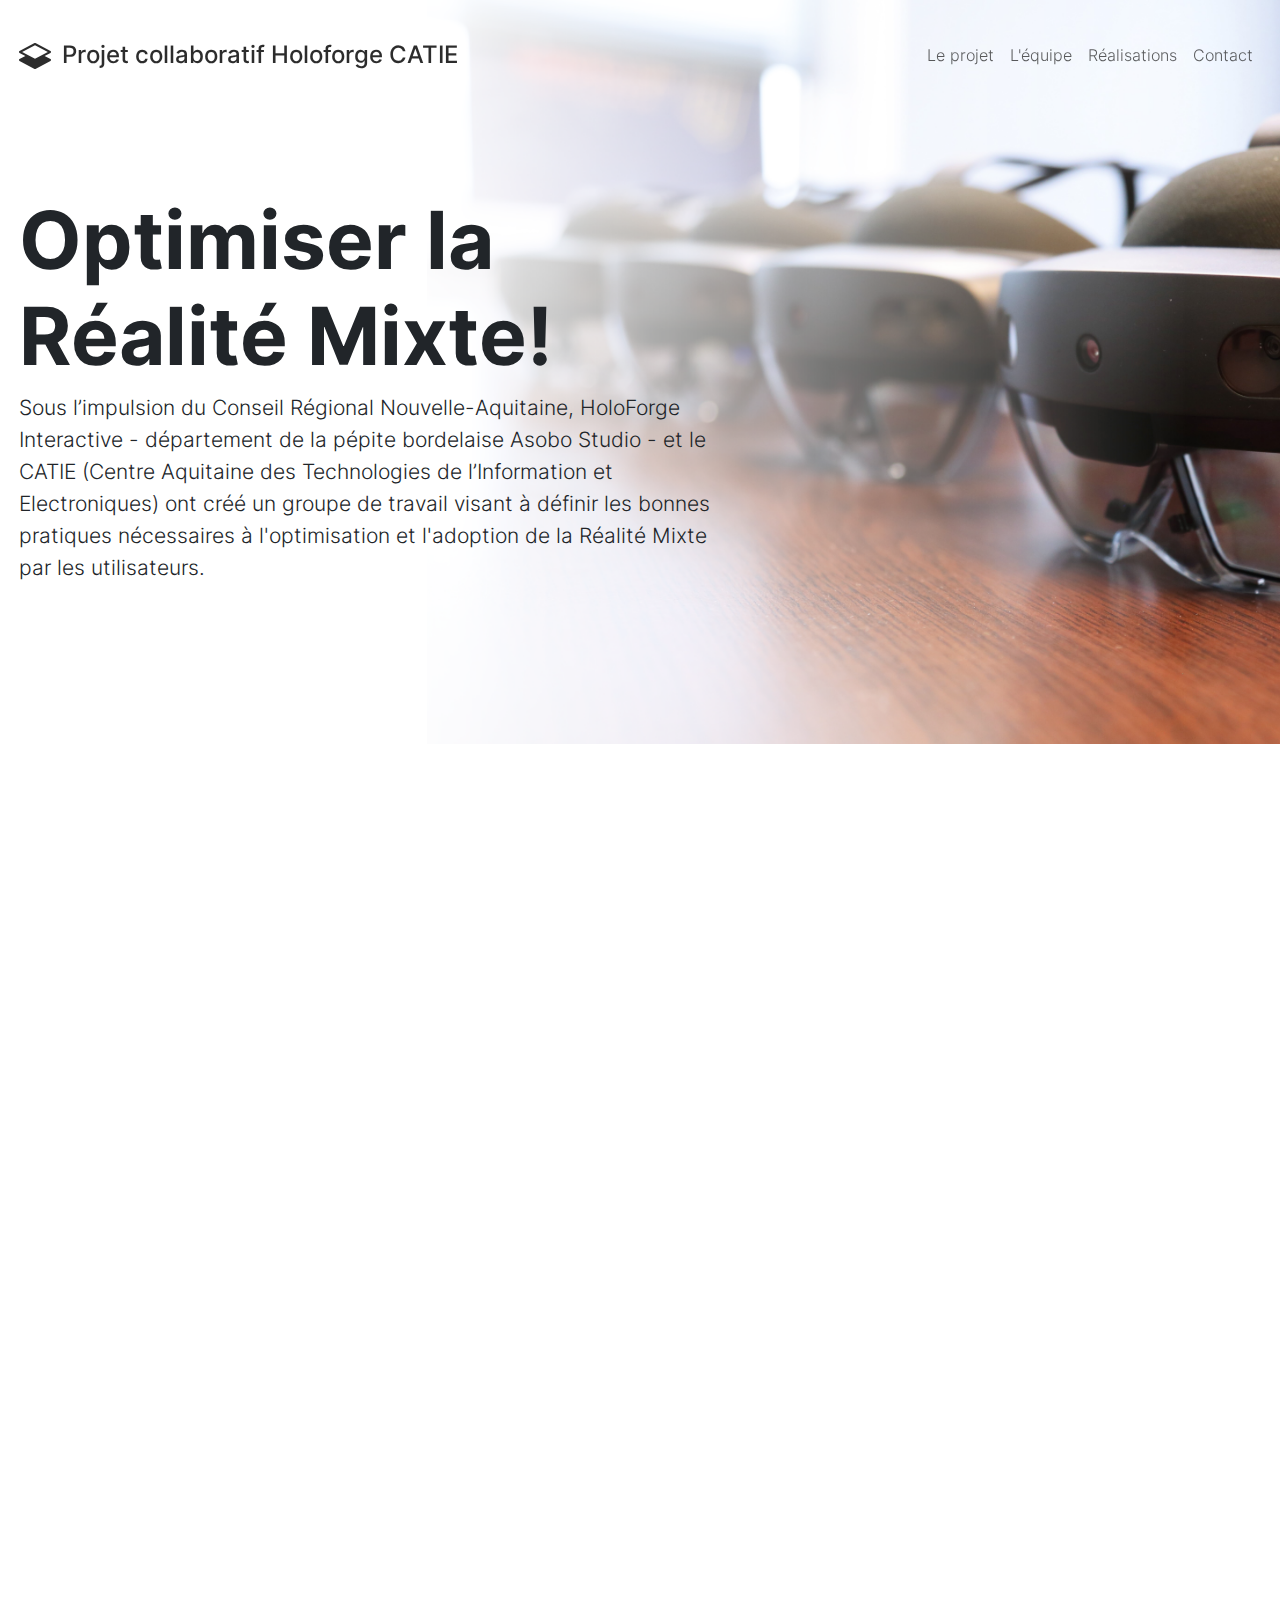
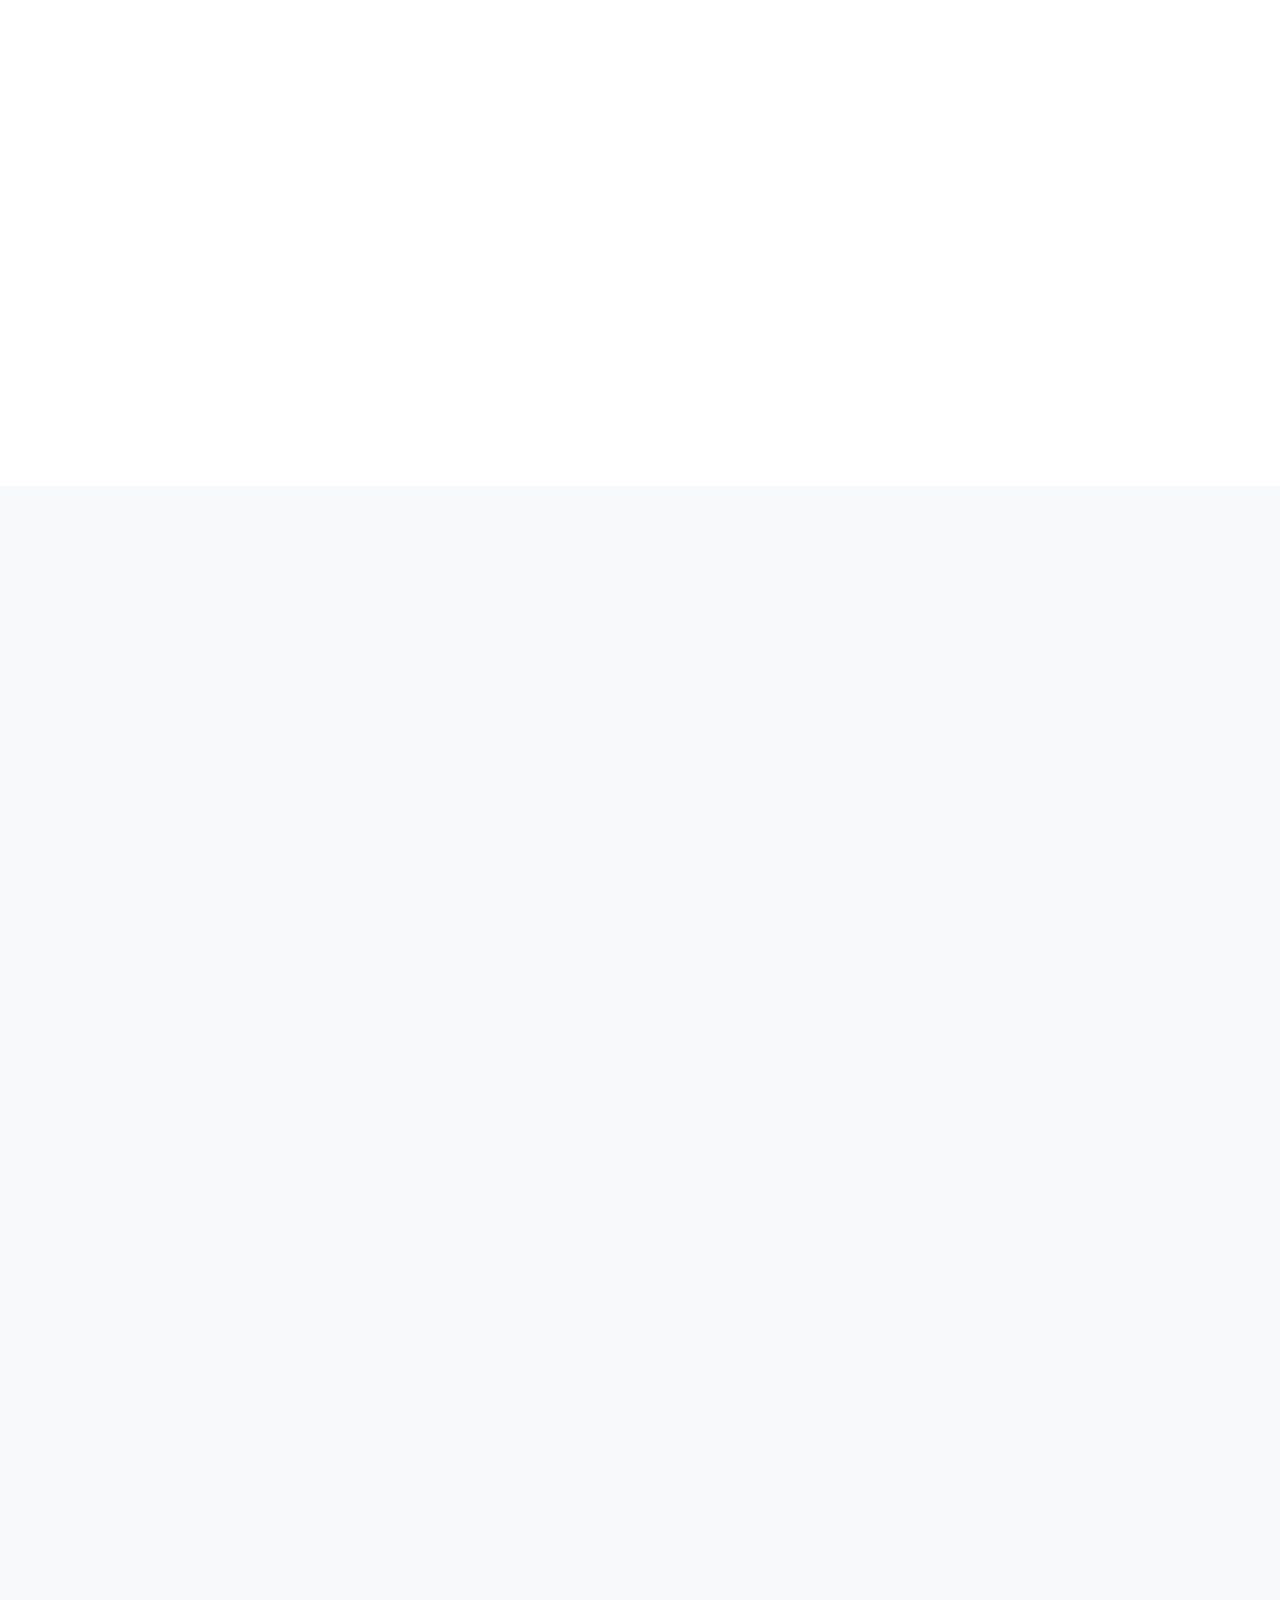
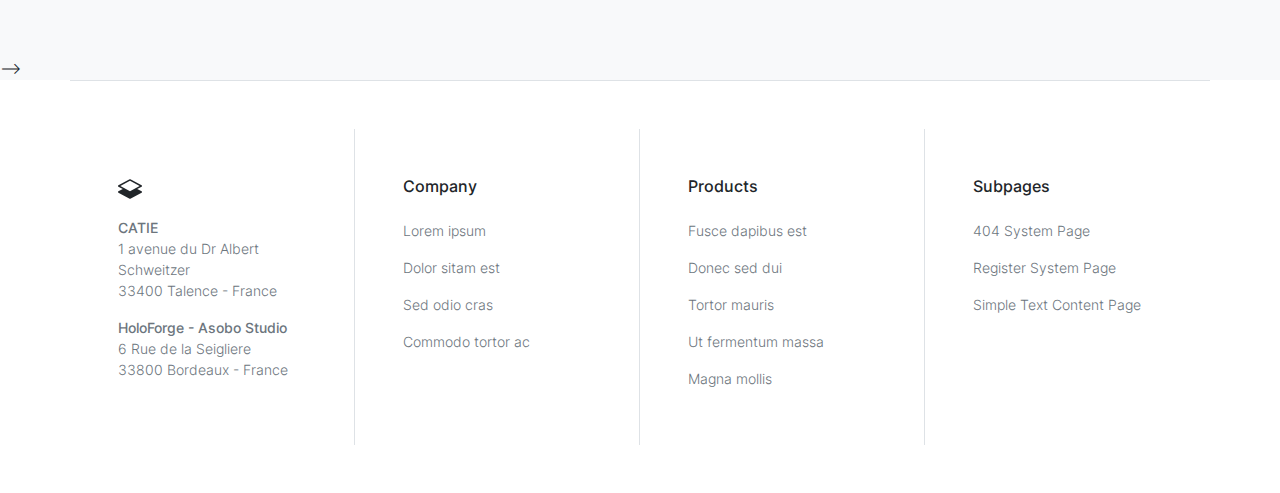
==== index.html @ 19378908 "Project title" ====
<!doctype html>
<html class="h-100" lang="en">

<head>
  <meta charset="utf-8">
  <meta name="viewport" content="width=device-width,initial-scale=1,shrink-to-fit=no">
  <meta name="description" content="A growing collection of ready to use components for the CSS framework Bootstrap 5">
  <link rel="apple-touch-icon" sizes="180x180" href="img/apple-touch-icon.png">
  <link rel="icon" type="image/png" sizes="32x32" href="img/favicon-32x32.png">
  <link rel="icon" type="image/png" sizes="16x16" href="img/favicon-16x16.png">
  <link rel="icon" type="image/png" sizes="96x96" href="img/favicon.png">
  <meta name="author" content="Maïlys Pointreau">
  <meta name="generator" content="Eleventy v2.0.0">
  <meta name="HandheldFriendly" content="true">
  <title>Projet collaboratif HoloForge CATIE</title>
  <link rel="stylesheet" href="css/theme.css">

  <style>
    /* inter-300 - latin */
    @font-face {
      font-family: 'Inter';
      font-style: normal;
      font-weight: 300;
      font-display: swap;
      src: local(''),
        url('./fonts/inter-v12-latin-300.woff2') format('woff2'),
        /* Chrome 26+, Opera 23+, Firefox 39+ */
        url('./fonts/inter-v12-latin-300.woff') format('woff');
      /* Chrome 6+, Firefox 3.6+, IE 9+, Safari 5.1+ */
    }

    @font-face {
      font-family: 'Inter';
      font-style: normal;
      font-weight: 500;
      font-display: swap;
      src: local(''),
        url('./fonts/inter-v12-latin-500.woff2') format('woff2'),
        /* Chrome 26+, Opera 23+, Firefox 39+ */
        url('./fonts/inter-v12-latin-500.woff') format('woff');
      /* Chrome 6+, Firefox 3.6+, IE 9+, Safari 5.1+ */
    }

    @font-face {
      font-family: 'Inter';
      font-style: normal;
      font-weight: 700;
      font-display: swap;
      src: local(''),
        url('./fonts/inter-v12-latin-700.woff2') format('woff2'),
        /* Chrome 26+, Opera 23+, Firefox 39+ */
        url('./fonts/inter-v12-latin-700.woff') format('woff');
      /* Chrome 6+, Firefox 3.6+, IE 9+, Safari 5.1+ */
    }
  </style>

</head>

<body data-bs-spy="scroll" data-bs-target="#navScroll">

  <nav id="navScroll" class="navbar navbar-expand-lg navbar-light fixed-top" tabindex="0">
    <div class="container" style="max-width: 100%;">
      <a class="navbar-brand pe-4 fs-4" href="/">
        <svg xmlns="http://www.w3.org/2000/svg" width="32" height="32" fill="currentColor" class="bi bi-layers-half"
          viewbox="0 0 16 16">
          <path
            d="M8.235 1.559a.5.5 0 0 0-.47 0l-7.5 4a.5.5 0 0 0 0 .882L3.188 8 .264 9.559a.5.5 0 0 0 0 .882l7.5 4a.5.5 0 0 0 .47 0l7.5-4a.5.5 0 0 0 0-.882L12.813 8l2.922-1.559a.5.5 0 0 0 0-.882l-7.5-4zM8 9.433 1.562 6 8 2.567 14.438 6 8 9.433z" />
        </svg>
        <span class="ms-1 fw-bolder"> Projet collaboratif Holoforge CATIE </span>
      </a>

      <button class="navbar-toggler" type="button" data-bs-toggle="collapse" data-bs-target="#navbarSupportedContent"
        aria-controls="navbarSupportedContent" aria-expanded="false" aria-label="Toggle navigation">
        <span class="navbar-toggler-icon"></span>
      </button>
      <div class="collapse navbar-collapse" id="navbarSupportedContent">
        <ul class="navbar-nav ms-auto mb-2 mb-lg-0">
          <li class="nav-item">
            <a class="nav-link" href="#projet" aria-label="Brings you to the frontpage">
              Le projet
            </a>
          </li>
          <li class="nav-item">
            <a class="nav-link" href="#equipe">
              L'équipe
            </a>
          </li>
          <li class="nav-item">
            <!-- <a class="nav-link" href="#numbers">
      Numbers
    </a> -->
          </li>
          <li class="nav-item">
            <a class="nav-link" href="#realisations">
              Réalisations
            </a>
          </li>
          <li class="nav-item">
            <a class="nav-link" href="#contact">
              Contact
            </a>
          </li>
          <li class="nav-item">
            <!--   <a class="nav-link" href="#testimonials">
      Testimonials
    </a> -->
          </li>

        </ul>
        <!-- <a href="https://templatedeck.com" data-splitbee-event="Click Download" aria-label="Download this template" class="link-dark pb-1 link-fancy me-2">
        Download this Template       <svg xmlns="http://www.w3.org/2000/svg" width="16" height="16" fill="currentColor" class="bi bi-download ms-1" viewBox="0 0 16 16">
                <path d="M.5 9.9a.5.5 0 0 1 .5.5v2.5a1 1 0 0 0 1 1h12a1 1 0 0 0 1-1v-2.5a.5.5 0 0 1 1 0v2.5a2 2 0 0 1-2 2H2a2 2 0 0 1-2-2v-2.5a.5.5 0 0 1 .5-.5z"/>
                <path d="M7.646 11.854a.5.5 0 0 0 .708 0l3-3a.5.5 0 0 0-.708-.708L8.5 10.293V1.5a.5.5 0 0 0-1 0v8.793L5.354 8.146a.5.5 0 1 0-.708.708l3 3z"/>
              </svg>
      </a> -->

      </div>
    </div>
  </nav>

  <main>
    <div class="w-100 overflow-hidden bg-white-100" id="top">

      <div class="container position-relative" style="max-width: 100%;">
        <div class="col-12 col-lg-8 mt-0 h-100 position-absolute top-0 end-0 bg-cover" data-aos="fade-left"
          style="background-image: url(img/holo/casque.webp.png);">

        </div>
        <div class="row">

          <div class="col-lg-7 py-vh-6 position-relative" data-aos="fade-right">
            <h1 class="display-1 fw-bold mt-5">Optimiser la Réalité Mixte!</h1>
            <p class="lead">Sous l’impulsion du Conseil Régional Nouvelle-Aquitaine, HoloForge Interactive - département
              de la pépite bordelaise Asobo Studio - et le CATIE (Centre Aquitaine des Technologies de l’Information et
              Electroniques) ont créé un groupe de travail visant à définir les bonnes pratiques nécessaires à
              l'optimisation et l'adoption de la Réalité Mixte par les utilisateurs.</p>
            <!-- <a href="#" class="btn btn-dark btn-xl shadow me-3 rounded-0 my-5">Découvrez le projet</a> -->
          </div>



        </div>
      </div>

    </div>

    <div class="py-vh-5 w-100 overflow-hidden" id="projet">
      <div class="container">
        <div class="row d-flex justify-content-end">
          <div class="col-lg-8" data-aos="fade-down">
            <h2 class="display-6 fw-bold">Evaluer, optimiser, créer... Autant d'outils nécessaires à l'optimisation de
              solution
              de réalité mixte!</h2>
            <p class="lead">Pour optimiser, il faut évaluer! Les différentes parties du projet collaboratif ont permis
              de recenser
              les outils existants et sortants de la littératures scientifiques, mais aussi d'élaborer des supports
              répondant spécialement aux besoins de la Réalité Mixte! </p>
            <p class="lead">Création d'une batterie d'outils adaptés pour l'évaluation de Réalité Mixte (scientifiques
              ou non) </p>
            <p class="lead">Des méthodes à suivre pour assurer une évaluation adaptée des solutions.</p>
            <p class="lead">Une preuve de concept d'une solution d'évalution comportementale des utilisateurs</p>
          </div>

        </div>
        <div class="row d-flex align-items-center">
          <div class="col-md-6 col-lg-4" data-aos="fade-up" data-aos-delay="200">
            <span class="h5 fw-lighter">01.</span>
            <h3 class="py-5 border-top border-dark">Batterie d'outils d'évaluation cognitive et de ressenti</h3>
            <p>Evaluer les participants pour mieux comprendre leur fonctionnement, les difficultés rencontrées, leur
              ressenti sur l'expérience ou encore
              leurs envies. </p>
            <p>Accédez gratuitement à un panel d'outil adaptés à l'évaluation de solution de réalité mixte. </p>
            <p>Scientifiquement validés (standardisés) ou non, l'équipe met à disposition les différents supports
              trouvés, centralisés et même créés! </p>
            <svg xmlns="http://www.w3.org/2000/svg" width="16" height="16" fill="currentColor"
              class="bi bi-download ms-1" viewBox="0 0 16 16">
              <path
                d="M.5 9.9a.5.5 0 0 1 .5.5v2.5a1 1 0 0 0 1 1h12a1 1 0 0 0 1-1v-2.5a.5.5 0 0 1 1 0v2.5a2 2 0 0 1-2 2H2a2 2 0 0 1-2-2v-2.5a.5.5 0 0 1 .5-.5z" />
              <path
                d="M7.646 11.854a.5.5 0 0 0 .708 0l3-3a.5.5 0 0 0-.708-.708L8.5 10.293V1.5a.5.5 0 0 0-1 0v8.793L5.354 8.146a.5.5 0 1 0-.708.708l3 3z" />
            </svg>
            <a href="download/Méthodologies d'évaluation de la Réalité Mixte.zip" data-splitbee-event="Click Download"
              aria-label="Download this template" class="link-dark pb-1 link-fancy me-2">
              Téléchargez la batterie d'outils
            </a>

          </div>

          <div class="col-md-6 col-lg-4 py-vh-4 pb-0" data-aos="fade-up" data-aos-delay="400">
            <span class="h5 fw-lighter">02.</span>
            <h3 class="py-5 border-top border-dark">Ensemble de protocoles d'évaluation spécialement dédiée à
              l'évaluation de solution de Réalité Mixte </h3>
            <p>Réalisez vos évaluations sereinement en suivant des méthodologies adaptées. Inspirez-vous, utilisez et
              customisez votre évaluation en vous appuyant sur des méthodologies designées et testées sur terrain.</p>
            <svg xmlns="http://www.w3.org/2000/svg" width="16" height="16" fill="currentColor"
              class="bi bi-download ms-1" viewBox="0 0 16 16">
              <path
                d="M.5 9.9a.5.5 0 0 1 .5.5v2.5a1 1 0 0 0 1 1h12a1 1 0 0 0 1-1v-2.5a.5.5 0 0 1 1 0v2.5a2 2 0 0 1-2 2H2a2 2 0 0 1-2-2v-2.5a.5.5 0 0 1 .5-.5z" />
              <path
                d="M7.646 11.854a.5.5 0 0 0 .708 0l3-3a.5.5 0 0 0-.708-.708L8.5 10.293V1.5a.5.5 0 0 0-1 0v8.793L5.354 8.146a.5.5 0 1 0-.708.708l3 3z" />
            </svg>

            <a target="_blank" href="download/pdf1.pdf" data-splitbee-event="Click Download"
              aria-label="Download this template" class="link-dark pb-1 link-fancy me-2">
              Téléchargez les méthodologies d'évaluation
            </a>
          </div>

          <div class="col-md-6 col-lg-4 py-vh-6 pb-0" data-aos="fade-up" data-aos-delay="600">
            <span class="h5 fw-lighter">03.</span>
            <h3 class="py-5 border-top border-dark">Evaluation comportementale de l'utilisateur</h3>
            <p>Avoir un regard croisée est fondammental dans l'évaluation de l'utilisateur. L'équipe a donc travaillé
              sur une preuve de concept d'évaluation comportementale de l'utilisateur pour apporter de nouveaux
              indicateur (monitorés) sur l'utilisation des solutions de Réalité Mixte</p>
            <a href="#" class="link-fancy">En savoir plus
            </a>
          </div>
        </div>

      </div>
    </div>

    <div class="py-vh-4 bg-gray-100 w-100 overflow-hidden" id="aboutus">
      <div class="container">

        <div class="row d-flex justify-content-between align-items-center">
          <div class="col-lg-6">
            <div class="row gx-5 d-flex">
              <div class="col-md-11">
                <div class="shadow ratio ratio-16x9 rounded bg-cover bp-center align-self-end" data-aos="fade-right"
                  style="background-image: url(img/holo/microsoft-hololens-2.jpg);--bs-aspect-ratio: 50%;">
                </div>
              </div>
              <div class="col-md-5 offset-md-1">
                <div class="shadow ratio ratio-1x1 rounded bg-cover mt-5 bp-center float-end" data-aos="fade-up"
                  style="background-image: url(img/holo/holocom2.png);">
                </div>
              </div>
              <div class="col-md-6">
                <div class="col-12 shadow ratio rounded bg-cover mt-5 bp-center" data-aos="fade-left"
                  style="background-image: url(img/holo/testlalibela7.JPG);--bs-aspect-ratio: 150%;">
                </div>
              </div>
            </div>
          </div>
          <div class="col-lg-4">
            <h3 class="py-5 border-top border-dark" data-aos="fade-left"> Une première
              collaboration HoloForge - CATIE prévue jusqu’à janvier 2023! </h3>
            <p data-aos="fade-left" data-aos-delay="200">La force de cette collaboration réside dans les profils variés
              des acteurs du projet. Les regards croisés sur chaque thématiques du projet permettent de faire émerger
              des supports souhaitant répondre aux contraintes rencontrées par n'importe quel concepteur de solution de
              réalité mixte: méthode, batterie d'évaluation, plug-ing
              du POC ou encore un livre blanc - autant de document accessibles gratuitement pour partager avec la
              communauté.
            </p>
            <p>
              <!-- <a href="#" class="link-fancy link-dark" data-aos="fade-left" data-aos-delay="400">Qui sommes-nous?
              </a> -->
            </p>
          </div>
        </div>

      </div>
    </div>

    <!-- <div class="py-vh-5 w-100 overflow-hidden" id="numbers">
  <div class="container">
      <div class="row d-flex justify-content-between align-items-center">
  <div class="col-lg-5">
    <h3 class="py-5 border-top border-dark" data-aos="fade-right">Our magic numbers</h3>
</div>
<div class="col-lg-6">
  <div class="row">
    <div class="col-12">
    <h2 class="display-6 mb-5" data-aos="fade-down">There are some important numbers for us. They are just numbers without any meaning, but we just love them.</h2>
    </div>
    <div class="col-lg-6" data-aos="fade-up">
      <div class="display-1 fw-bold py-4">42%</div>
      <p class="text-black-50">Donec id elit non mi porta gravida at eget metus. Fusce dapibus, tellus ac cursus commodo, tortor mauris condimentum nibh, ut fermentum massa justo sit amet risus. Etiam porta sem malesuada magna mollis euismod. Donec sed odio dui.</p>
    </div>
    <div class="col-lg-6" data-aos="fade-up">
      <div class="display-1 fw-bold py-4">+300</div>
      <p class="text-black-50">Donec id elit non mi porta gravida at eget metus. Fusce dapibus, tellus ac cursus commodo, tortor mauris condimentum nibh, ut fermentum massa justo sit amet risus. Etiam porta sem malesuada magna mollis euismod. Donec sed odio dui.</p>
    </div>
  </div>
</div>
</div>

  </div>
</div> -->

    <div class="position-relative overflow-hidden w-100 bg-light" id="gallery">
      <div class="container-fluid">
        <div class="row overflow-scroll">
          <div class="col-12">
            <div class="row vw-100 px-0 py-vh-5 d-flex align-items-center scrollx">

              <div class="col-md-2" data-aos="fade-up" data-aos-delay="200">
                <img src="img/holo/designthinking1.jpg" class="img-fluid rounded shadow" alt="nice gallery image"
                  width="1164" height="776">
              </div>

              <div class="col-md-3" data-aos="fade-up" data-aos-delay="400">
                <img src="img/holo/testlalibela6.JPG" class="img-fluid rounded shadow" alt="nice gallery image"
                  width="844" height="1054">
              </div>

              <div class="col-md-3" data-aos="fade-up" data-aos-delay="600">
                <img src="img/holo/evalcomportementale2.png" class="img-fluid rounded shadow" alt="nice gallery image"
                  width="844" height="562">
              </div>

              <div class="col-md-3" data-aos="fade-up" data-aos-delay="600">
                <img src="img/holo/holocom2.png" class="img-fluid rounded shadow" alt="nice gallery image" width="844"
                  height="562">
              </div>

            </div>
          </div>

        </div>

      </div>
      -->
      <!-- <div class="container py-vh-4 w-100 overflow-hidden">
  <div class="row d-flex justify-content-center align-items-center">
    <div class="col-lg-5">
  <h3 class="py-5 border-top border-dark" data-aos="fade-right">What our clients say</h3>
</div>
<div class="col-md-7" data-aos="fade-left">
  <blockquote>
    <div class="fs-4 my-3 fw-light pt-4 border-bottom pb-3">“I´am the CEO of this company. So maybe you think "he will tell us something super awesome about it only". But no. Its a really strange place to work with creepy people all around.
      They do some computer stuff I don´t understand. But I wear expensive Glasses and a Patagonia Hoodie. So I´am fine with it.”</div>
    <img src="img/webp/person11.webp" width="64" height="64" class="img-fluid rounded-circle me-3" alt="" data-aos="fade">
    <span><span class="fw-bold">John Doe,</span>
      CEO of Stride Ltd.</span>
  </blockquote>
</div>

    </div>
    </div>

<div class="py-vh-6 bg-gray-900 text-light w-100 overflow-hidden" id="workwithus">
      <div class="container">
        <div class="row d-flex justify-content-center">
          <div class="row d-flex justify-content-center text-center">
            <div class="col-lg-8 text-center" data-aos="fade">
              <p class="text-secondary lead">Découvrez une partie du projet en images!</p>
              <h2 class="display-6 mb-5">Illustration du POC évaluation comportementale en RM</h2>
            </div>
            <div class="col-12">
              <iframe width="640" height="360" src="https://www.youtube.com/watch?v=rlke3dBmHbY&t" frameborder="0"
                allowfullscreen></iframe>
            </div>
          </div>

        </div>
      </div>
</div>

    <div class="py-vh-6 bg-white-900 text-light w-100 overflow-hidden" id="workwithus">
      <div class="container">
        <div class="row d-flex justify-content-center">
          <div class="row d-flex justify-content-center text-center">
            <div class="col-lg-8 text-center" data-aos="fade">
              <p class="text-secondary lead">Consultez gratuitement notre livre blanc</p>
            </div>
            <div class="col-12">
              <a href="download/pdf1.pdf" data-splitbee-event="Click Download"
                class="btn btn-dark btn-xl shadow me-3 mt-4" aria-label="Download this template"
                data-aos="fade-down">Consulter le livre blanc</a>
            </div>
          </div>
        </div>
      </div>
    </div>

    <div class="bg-light w-100 overflow-hidden" id="testimonials">
      <div class="container py-vh-6">
        <div class="row d-flex justify-content-center">
          <div class="col-12 col-lg-10 col-xl-8 text-center">
            <h2 class="display-6">Ils parlent de nous!</h2>
            <p class="lead">Les projets sont amenés à bouger, à s'adapter. Les retours sont essentiels pour mener à bien
              les différents objectifs de l'équipe. Partagez avec nous!</p>
          </div>
          <div class="col-12 mt-4">
            <div class="row row-cols-1 row-cols-md-2 g-5 d-flex align-items-center">

              <div class="col-12 col-lg-6 col-xl-4" data-aos="fade-right">
                <div class="card p-4 mt-3 border-0">
                  <div class="card-body">
                    <div class="text-dark py-2 fs-3"><svg xmlns="http://www.w3.org/2000/svg" width="16" height="16"
                        fill="currentColor" class="bi bi-star-fill" viewBox="0 0 16 16">
                        <path
                          d="M3.612 15.443c-.386.198-.824-.149-.746-.592l.83-4.73L.173 6.765c-.329-.314-.158-.888.283-.95l4.898-.696L7.538.792c.197-.39.73-.39.927 0l2.184 4.327 4.898.696c.441.062.612.636.282.95l-3.522 3.356.83 4.73c.078.443-.36.79-.746.592L8 13.187l-4.389 2.256z" />
                      </svg>

                      <svg xmlns="http://www.w3.org/2000/svg" width="16" height="16" fill="currentColor"
                        class="bi bi-star-fill" viewBox="0 0 16 16">
                        <path
                          d="M3.612 15.443c-.386.198-.824-.149-.746-.592l.83-4.73L.173 6.765c-.329-.314-.158-.888.283-.95l4.898-.696L7.538.792c.197-.39.73-.39.927 0l2.184 4.327 4.898.696c.441.062.612.636.282.95l-3.522 3.356.83 4.73c.078.443-.36.79-.746.592L8 13.187l-4.389 2.256z" />
                      </svg>

                      <svg xmlns="http://www.w3.org/2000/svg" width="16" height="16" fill="currentColor"
                        class="bi bi-star-fill" viewBox="0 0 16 16">
                        <path
                          d="M3.612 15.443c-.386.198-.824-.149-.746-.592l.83-4.73L.173 6.765c-.329-.314-.158-.888.283-.95l4.898-.696L7.538.792c.197-.39.73-.39.927 0l2.184 4.327 4.898.696c.441.062.612.636.282.95l-3.522 3.356.83 4.73c.078.443-.36.79-.746.592L8 13.187l-4.389 2.256z" />
                      </svg>

                      <svg xmlns="http://www.w3.org/2000/svg" width="16" height="16" fill="currentColor"
                        class="bi bi-star-fill" viewBox="0 0 16 16">
                        <path
                          d="M3.612 15.443c-.386.198-.824-.149-.746-.592l.83-4.73L.173 6.765c-.329-.314-.158-.888.283-.95l4.898-.696L7.538.792c.197-.39.73-.39.927 0l2.184 4.327 4.898.696c.441.062.612.636.282.95l-3.522 3.356.83 4.73c.078.443-.36.79-.746.592L8 13.187l-4.389 2.256z" />
                      </svg>

                      <svg xmlns="http://www.w3.org/2000/svg" width="16" height="16" fill="currentColor"
                        class="bi bi-star-half" viewBox="0 0 16 16">
                        <path
                          d="M5.354 5.119 7.538.792A.516.516 0 0 1 8 .5c.183 0 .366.097.465.292l2.184 4.327 4.898.696A.537.537 0 0 1 16 6.32a.548.548 0 0 1-.17.445l-3.523 3.356.83 4.73c.078.443-.36.79-.746.592L8 13.187l-4.389 2.256a.52.52 0 0 1-.146.05c-.342.06-.668-.254-.6-.642l.83-4.73L.173 6.765a.55.55 0 0 1-.172-.403.58.58 0 0 1 .085-.302.513.513 0 0 1 .37-.245l4.898-.696zM8 12.027a.5.5 0 0 1 .232.056l3.686 1.894-.694-3.957a.565.565 0 0 1 .162-.505l2.907-2.77-4.052-.576a.525.525 0 0 1-.393-.288L8.001 2.223 8 2.226v9.8z" />
                      </svg>
                    </div>
                    <blockquote class="blockquote">
                      <p>"That service is really really good. And I don´t say that because they pay me a lot of money. I
                        say that because they don´t pay me more money anymore if I don´t say it..."</p>
                    </blockquote>
                    <div class="d-flex justify-content-between border-top pt-3">
                      <div>
                        <span class="h6 fw-5">Jane Doemunsky</span><br>
                        <small class="text-muted">COO, The Boo Corp.</small>
                      </div>
                      <img src="img/webp/person9.webp" width="48" height="48" class="rounded-circle" alt=""
                        data-aos="fade">
                    </div>
                  </div>
                </div>
              </div>

              <div class="col-12 col-lg-6 col-xl-4">
                <div class="card p-4 shadow mt-3 border-0" data-aos="fade-down">
                  <div class="card-body">
                    <div class="text-dark py-2 fs-3"><svg xmlns="http://www.w3.org/2000/svg" width="16" height="16"
                        fill="currentColor" class="bi bi-star-fill" viewBox="0 0 16 16">
                        <path
                          d="M3.612 15.443c-.386.198-.824-.149-.746-.592l.83-4.73L.173 6.765c-.329-.314-.158-.888.283-.95l4.898-.696L7.538.792c.197-.39.73-.39.927 0l2.184 4.327 4.898.696c.441.062.612.636.282.95l-3.522 3.356.83 4.73c.078.443-.36.79-.746.592L8 13.187l-4.389 2.256z" />
                      </svg>

                      <svg xmlns="http://www.w3.org/2000/svg" width="16" height="16" fill="currentColor"
                        class="bi bi-star-fill" viewBox="0 0 16 16">
                        <path
                          d="M3.612 15.443c-.386.198-.824-.149-.746-.592l.83-4.73L.173 6.765c-.329-.314-.158-.888.283-.95l4.898-.696L7.538.792c.197-.39.73-.39.927 0l2.184 4.327 4.898.696c.441.062.612.636.282.95l-3.522 3.356.83 4.73c.078.443-.36.79-.746.592L8 13.187l-4.389 2.256z" />
                      </svg>

                      <svg xmlns="http://www.w3.org/2000/svg" width="16" height="16" fill="currentColor"
                        class="bi bi-star-fill" viewBox="0 0 16 16">
                        <path
                          d="M3.612 15.443c-.386.198-.824-.149-.746-.592l.83-4.73L.173 6.765c-.329-.314-.158-.888.283-.95l4.898-.696L7.538.792c.197-.39.73-.39.927 0l2.184 4.327 4.898.696c.441.062.612.636.282.95l-3.522 3.356.83 4.73c.078.443-.36.79-.746.592L8 13.187l-4.389 2.256z" />
                      </svg>

                      <svg xmlns="http://www.w3.org/2000/svg" width="16" height="16" fill="currentColor"
                        class="bi bi-star-fill" viewBox="0 0 16 16">
                        <path
                          d="M3.612 15.443c-.386.198-.824-.149-.746-.592l.83-4.73L.173 6.765c-.329-.314-.158-.888.283-.95l4.898-.696L7.538.792c.197-.39.73-.39.927 0l2.184 4.327 4.898.696c.441.062.612.636.282.95l-3.522 3.356.83 4.73c.078.443-.36.79-.746.592L8 13.187l-4.389 2.256z" />
                      </svg>

                      <svg xmlns="http://www.w3.org/2000/svg" width="16" height="16" fill="currentColor"
                        class="bi bi-star" viewBox="0 0 16 16">
                        <path
                          d="M2.866 14.85c-.078.444.36.791.746.593l4.39-2.256 4.389 2.256c.386.198.824-.149.746-.592l-.83-4.73 3.522-3.356c.33-.314.16-.888-.282-.95l-4.898-.696L8.465.792a.513.513 0 0 0-.927 0L5.354 5.12l-4.898.696c-.441.062-.612.636-.283.95l3.523 3.356-.83 4.73zm4.905-2.767-3.686 1.894.694-3.957a.565.565 0 0 0-.163-.505L1.71 6.745l4.052-.576a.525.525 0 0 0 .393-.288L8 2.223l1.847 3.658a.525.525 0 0 0 .393.288l4.052.575-2.906 2.77a.565.565 0 0 0-.163.506l.694 3.957-3.686-1.894a.503.503 0 0 0-.461 0z" />
                      </svg>
                    </div>
                    <blockquote class="blockquote">
                      <p>"I really don´t get what they do. Something with Crypto, NFT´s, SaaS and Cyber Security. Maybe
                        an App for Kids...? But they have this nice website...so who cares what they do as long as they
                        are good at it."</p>
                    </blockquote>
                    <div class="d-flex justify-content-between border-top pt-3">
                      <p class="card-text">
                        <span class="h6 fw-5">Jenny Matrix</span><br>
                        <small class="text-muted">Daughter of Col. John Matrix, Commando.</small>
                      </p>
                      <img src="img/webp/person3.webp" width="48" height="48" class="rounded-circle" alt=""
                        data-aos="fade">
                    </div>
                  </div>
                </div>
              </div>

              <div class="col-12 col-lg-6 col-xl-4">
                <div class="card p-4 mt-3 border-0" data-aos="fade-left">
                  <div class="card-body">
                    <div class="text-dark py-2 fs-3"><svg xmlns="http://www.w3.org/2000/svg" width="16" height="16"
                        fill="currentColor" class="bi bi-star-fill" viewBox="0 0 16 16">
                        <path
                          d="M3.612 15.443c-.386.198-.824-.149-.746-.592l.83-4.73L.173 6.765c-.329-.314-.158-.888.283-.95l4.898-.696L7.538.792c.197-.39.73-.39.927 0l2.184 4.327 4.898.696c.441.062.612.636.282.95l-3.522 3.356.83 4.73c.078.443-.36.79-.746.592L8 13.187l-4.389 2.256z" />
                      </svg>

                      <svg xmlns="http://www.w3.org/2000/svg" width="16" height="16" fill="currentColor"
                        class="bi bi-star-fill" viewBox="0 0 16 16">
                        <path
                          d="M3.612 15.443c-.386.198-.824-.149-.746-.592l.83-4.73L.173 6.765c-.329-.314-.158-.888.283-.95l4.898-.696L7.538.792c.197-.39.73-.39.927 0l2.184 4.327 4.898.696c.441.062.612.636.282.95l-3.522 3.356.83 4.73c.078.443-.36.79-.746.592L8 13.187l-4.389 2.256z" />
                      </svg>

                      <svg xmlns="http://www.w3.org/2000/svg" width="16" height="16" fill="currentColor"
                        class="bi bi-star" viewBox="0 0 16 16">
                        <path
                          d="M2.866 14.85c-.078.444.36.791.746.593l4.39-2.256 4.389 2.256c.386.198.824-.149.746-.592l-.83-4.73 3.522-3.356c.33-.314.16-.888-.282-.95l-4.898-.696L8.465.792a.513.513 0 0 0-.927 0L5.354 5.12l-4.898.696c-.441.062-.612.636-.283.95l3.523 3.356-.83 4.73zm4.905-2.767-3.686 1.894.694-3.957a.565.565 0 0 0-.163-.505L1.71 6.745l4.052-.576a.525.525 0 0 0 .393-.288L8 2.223l1.847 3.658a.525.525 0 0 0 .393.288l4.052.575-2.906 2.77a.565.565 0 0 0-.163.506l.694 3.957-3.686-1.894a.503.503 0 0 0-.461 0z" />
                      </svg>
                      <svg xmlns="http://www.w3.org/2000/svg" width="16" height="16" fill="currentColor"
                        class="bi bi-star" viewBox="0 0 16 16">
                        <path
                          d="M2.866 14.85c-.078.444.36.791.746.593l4.39-2.256 4.389 2.256c.386.198.824-.149.746-.592l-.83-4.73 3.522-3.356c.33-.314.16-.888-.282-.95l-4.898-.696L8.465.792a.513.513 0 0 0-.927 0L5.354 5.12l-4.898.696c-.441.062-.612.636-.283.95l3.523 3.356-.83 4.73zm4.905-2.767-3.686 1.894.694-3.957a.565.565 0 0 0-.163-.505L1.71 6.745l4.052-.576a.525.525 0 0 0 .393-.288L8 2.223l1.847 3.658a.525.525 0 0 0 .393.288l4.052.575-2.906 2.77a.565.565 0 0 0-.163.506l.694 3.957-3.686-1.894a.503.503 0 0 0-.461 0z" />
                      </svg>
                      <svg xmlns="http://www.w3.org/2000/svg" width="16" height="16" fill="currentColor"
                        class="bi bi-star" viewBox="0 0 16 16">
                        <path
                          d="M2.866 14.85c-.078.444.36.791.746.593l4.39-2.256 4.389 2.256c.386.198.824-.149.746-.592l-.83-4.73 3.522-3.356c.33-.314.16-.888-.282-.95l-4.898-.696L8.465.792a.513.513 0 0 0-.927 0L5.354 5.12l-4.898.696c-.441.062-.612.636-.283.95l3.523 3.356-.83 4.73zm4.905-2.767-3.686 1.894.694-3.957a.565.565 0 0 0-.163-.505L1.71 6.745l4.052-.576a.525.525 0 0 0 .393-.288L8 2.223l1.847 3.658a.525.525 0 0 0 .393.288l4.052.575-2.906 2.77a.565.565 0 0 0-.163.506l.694 3.957-3.686-1.894a.503.503 0 0 0-.461 0z" />
                      </svg>
                    </div>
                    <blockquote class="blockquote">
                      <p>"I don´t know if they are good at what they do. But they have nice coffee and a shiny brand new
                        startup office with bikes on the wall and all that stuff."</p>
                    </blockquote>
                    <div class="d-flex justify-content-between border-top pt-3">
                      <p class="card-text">
                        <span class="h6 fw-5">Rustin Cohle</span><br>
                        <small class="text-muted">Detective, Somewhere in the swamps</small>
                      </p>
                      <img src="img/webp/person8.webp" width="48" height="48" class="rounded-circle" alt=""
                        data-aos="fade">
                    </div>
                  </div>
                </div>
              </div>

            </div>
          </div>

        </div>
      </div>
    </div>

    <!-- <div class="small py-vh-3 w-100 overflow-hidden">
  <div class="container">
    <div class="row">
      <div class="col-md-6 col-lg-4 border-end" data-aos="fade-up">
  <div class="d-flex">
    <div class="col-md-3 flex-fill pt-3 pe-3 pe-md-0">
      <svg xmlns="http://www.w3.org/2000/svg" width="42" height="42" fill="currentColor" class="bi bi-box-seam" viewbox="0 0 16 16">
        <path d="M8.186 1.113a.5.5 0 0 0-.372 0L1.846 3.5l2.404.961L10.404 2l-2.218-.887zm3.564 1.426L5.596 5 8 5.961 14.154 3.5l-2.404-.961zm3.25 1.7-6.5 2.6v7.922l6.5-2.6V4.24zM7.5 14.762V6.838L1 4.239v7.923l6.5 2.6zM7.443.184a1.5 1.5 0 0 1 1.114 0l7.129 2.852A.5.5 0 0 1 16 3.5v8.662a1 1 0 0 1-.629.928l-7.185 2.874a.5.5 0 0 1-.372 0L.63 13.09a1 1 0 0 1-.63-.928V3.5a.5.5 0 0 1 .314-.464L7.443.184z"/>
      </svg>
    </div>
    <div class="col-md-9 flex-fill">
      <h3 class="h5 my-2">Delivery Service</h3>
      <p>If we had any physical goods we would deliver them to your door steps. Of course in time and to the right adress. But we have no products...</p>
    </div>
  </div>
</div>
<div class="col-md-6 col-lg-4 border-end" data-aos="fade-up" data-aos-delay="200">
  <div class="d-flex">
    <div class="col-md-3 flex-fill pt-3 pt-3 pe-3 pe-md-0">
      <svg xmlns="http://www.w3.org/2000/svg" width="42" height="42" fill="currentColor" class="bi bi-card-checklist" viewbox="0 0 16 16">
        <path d="M14.5 3a.5.5 0 0 1 .5.5v9a.5.5 0 0 1-.5.5h-13a.5.5 0 0 1-.5-.5v-9a.5.5 0 0 1 .5-.5h13zm-13-1A1.5 1.5 0 0 0 0 3.5v9A1.5 1.5 0 0 0 1.5 14h13a1.5 1.5 0 0 0 1.5-1.5v-9A1.5 1.5 0 0 0 14.5 2h-13z"/>
        <path d="M7 5.5a.5.5 0 0 1 .5-.5h5a.5.5 0 0 1 0 1h-5a.5.5 0 0 1-.5-.5zm-1.496-.854a.5.5 0 0 1 0 .708l-1.5 1.5a.5.5 0 0 1-.708 0l-.5-.5a.5.5 0 1 1 .708-.708l.146.147 1.146-1.147a.5.5 0 0 1 .708 0zM7 9.5a.5.5 0 0 1 .5-.5h5a.5.5 0 0 1 0 1h-5a.5.5 0 0 1-.5-.5zm-1.496-.854a.5.5 0 0 1 0 .708l-1.5 1.5a.5.5 0 0 1-.708 0l-.5-.5a.5.5 0 0 1 .708-.708l.146.147 1.146-1.147a.5.5 0 0 1 .708 0z"/>
      </svg>
    </div>
    <div class="col-md-9 flex-fill">
      <h3 class="h5 my-2">Independently Checked</h3>
      <p>Maybe we would do something to ensure that you get what you ordered. But you can´t order anything here, so we can give you a 100% gurantee that anything would be great!</p>
    </div>
  </div>
</div>

<div class="col-md-6 col-lg-4" data-aos="fade-up" data-aos-delay="400">
  <div class="d-flex">
    <div class="col-md-3 flex-fill pt-3 pt-3 pe-3 pe-md-0">
      <svg xmlns="http://www.w3.org/2000/svg" width="42" height="42" fill="currentColor" class="bi bi-window-sidebar" viewbox="0 0 16 16">
        <path d="M2.5 4a.5.5 0 1 0 0-1 .5.5 0 0 0 0 1zm2-.5a.5.5 0 1 1-1 0 .5.5 0 0 1 1 0zm1 .5a.5.5 0 1 0 0-1 .5.5 0 0 0 0 1z"/>
        <path d="M2 1a2 2 0 0 0-2 2v10a2 2 0 0 0 2 2h12a2 2 0 0 0 2-2V3a2 2 0 0 0-2-2H2zm12 1a1 1 0 0 1 1 1v2H1V3a1 1 0 0 1 1-1h12zM1 13V6h4v8H2a1 1 0 0 1-1-1zm5 1V6h9v7a1 1 0 0 1-1 1H6z"/>
      </svg>
    </div>
    <div class="col-md-9 flex-fill">
      <h3 class="h5 my-2">Online Support</h3>
      <p>Okay, we have this crazy online support form. Fill it out and the content will be mailed to you as PDF. Print it out. Than send it via Fax to our super duper hidden Fax number.</p>
    </div>
  </div>
</div>

    </div>
  </div>
</div> -->

      <!-- <div class="container py-vh-3 border-top" data-aos="fade" data-aos-delay="200">
  <div class="row d-flex justify-content-center">
    <div class="col-12 col-lg-8 text-center">
      <h3 class="fs-2 fw-light">Stay in touch with our<span class="fw-bold">
          monthly and free</span>
        newsletter!
    </h3></div>
    <div class="col-12 col-lg-8 text-center">
      <div class="row">
        <div class="grouped-inputs border bg-light p-2">
  <div class="row">
    <div class="col">
      <form class="form-floating">
        <input type="email" class="form-control p-3" id="floatingInput" placeholder="name@example.com">
        <label for="floatingInput">Email address</label>
      </form>
    </div>
    <div class="col-auto">
      <a href="#" class="btn btn-dark py-3 px-5">Subscribe</a>
    </div>
  </div>
</div> -->

    </div>
    </div>
    </div>
    </div>

  </main>

  <footer>
    <div class="container small border-top">
      <div class="row py-5 d-flex justify-content-between">

        <div class="col-12 col-lg-6 col-xl-3 border-end p-5">
          <svg xmlns="http://www.w3.org/2000/svg" width="24" height="24" fill="currentColor" class="bi bi-layers-half"
            viewbox="0 0 16 16">
            <path
              d="M8.235 1.559a.5.5 0 0 0-.47 0l-7.5 4a.5.5 0 0 0 0 .882L3.188 8 .264 9.559a.5.5 0 0 0 0 .882l7.5 4a.5.5 0 0 0 .47 0l7.5-4a.5.5 0 0 0 0-.882L12.813 8l2.922-1.559a.5.5 0 0 0 0-.882l-7.5-4zM8 9.433 1.562 6 8 2.567 14.438 6 8 9.433z" />
          </svg>
          <address class="text-secondary mt-3">
            <strong>CATIE</strong><br>
            1 avenue du Dr Albert Schweitzer<br>
            33400 Talence - France<br>
          </address>
          <address class="text-secondary mt-3">
            <strong>HoloForge - Asobo Studio</strong><br>
            6 Rue de la Seigliere<br>
            33800 Bordeaux - France<br>
          </address>
        </div>
        <div class="col-12 col-lg-6 col-xl-3 border-end p-5">
          <h3 class="h6 mb-3">Company</h3>
          <ul class="nav flex-column">
            <li class="nav-item">
              <a class="nav-link link-secondary ps-0" aria-current="page" href="#">Lorem ipsum</a>
            </li>
            <li class="nav-item">
              <a class="nav-link link-secondary ps-0" href="#">Dolor sitam est</a>
            </li>
            <li class="nav-item">
              <a class="nav-link link-secondary ps-0" href="#">Sed odio cras</a>
            </li>
            <li class="nav-item">
              <a class="nav-link link-secondary ps-0" href="#">Commodo tortor ac</a>
            </li>
          </ul>
        </div>
        <div class="col-12 col-lg-6 col-xl-3 border-end p-5">
          <h3 class="h6 mb-3">Products</h3>
          <ul class="nav flex-column">
            <li class="nav-item">
              <a class="nav-link link-secondary ps-0" aria-current="page" href="#">Fusce dapibus est</a>
            </li>
            <li class="nav-item">
              <a class="nav-link link-secondary ps-0" href="#">Donec sed dui</a>
            </li>
            <li class="nav-item">
              <a class="nav-link link-secondary ps-0" href="#">Tortor mauris</a>
            </li>
            <li class="nav-item">
              <a class="nav-link link-secondary ps-0" href="#">Ut fermentum massa</a>
            </li>

            <li class="nav-item">
              <a class="nav-link link-secondary ps-0" href="#">Magna mollis</a>
            </li>
          </ul>
        </div>
        <div class="col-12 col-lg-6 col-xl-3 p-5">
          <h3 class="h6 mb-3">Subpages</h3>
          <ul class="nav flex-column">
            <li class="nav-item">
              <a class="nav-link link-secondary ps-0" aria-current="page" href="404.html">404 System Page</a>
              <a class="nav-link link-secondary ps-0" aria-current="page" href="register.html">Register System Page</a>
              <a class="nav-link link-secondary ps-0" aria-current="page" href="content.html">Simple Text Content
                Page</a>
            </li>
          </ul>
        </div>
      </div>
    </div>

    <!--  <div class="container text-center py-3 small">Made by <a href="https://templatedeck.com" class="link-fancy"
        target="_blank">templatedeck.com</a>
    </div> -->
  </footer>

  <script src="js/bootstrap.bundle.min.js"></script>
  <script src="js/aos.js"></script>
  <script>
    AOS.init({
      duration: 800, // values from 0 to 3000, with step 50ms
    });
  </script>

  <script>
    let scrollpos = window.scrollY
    const header = document.querySelector(".navbar")
    const header_height = header.offsetHeight

    const add_class_on_scroll = () => header.classList.add("scrolled", "shadow-sm")
    const remove_class_on_scroll = () => header.classList.remove("scrolled", "shadow-sm")

    window.addEventListener('scroll', function () {
      scrollpos = window.scrollY;

      if (scrollpos >= header_height) { add_class_on_scroll() }
      else { remove_class_on_scroll() }

      console.log(scrollpos)
    })
  </script>

</body>

</html>
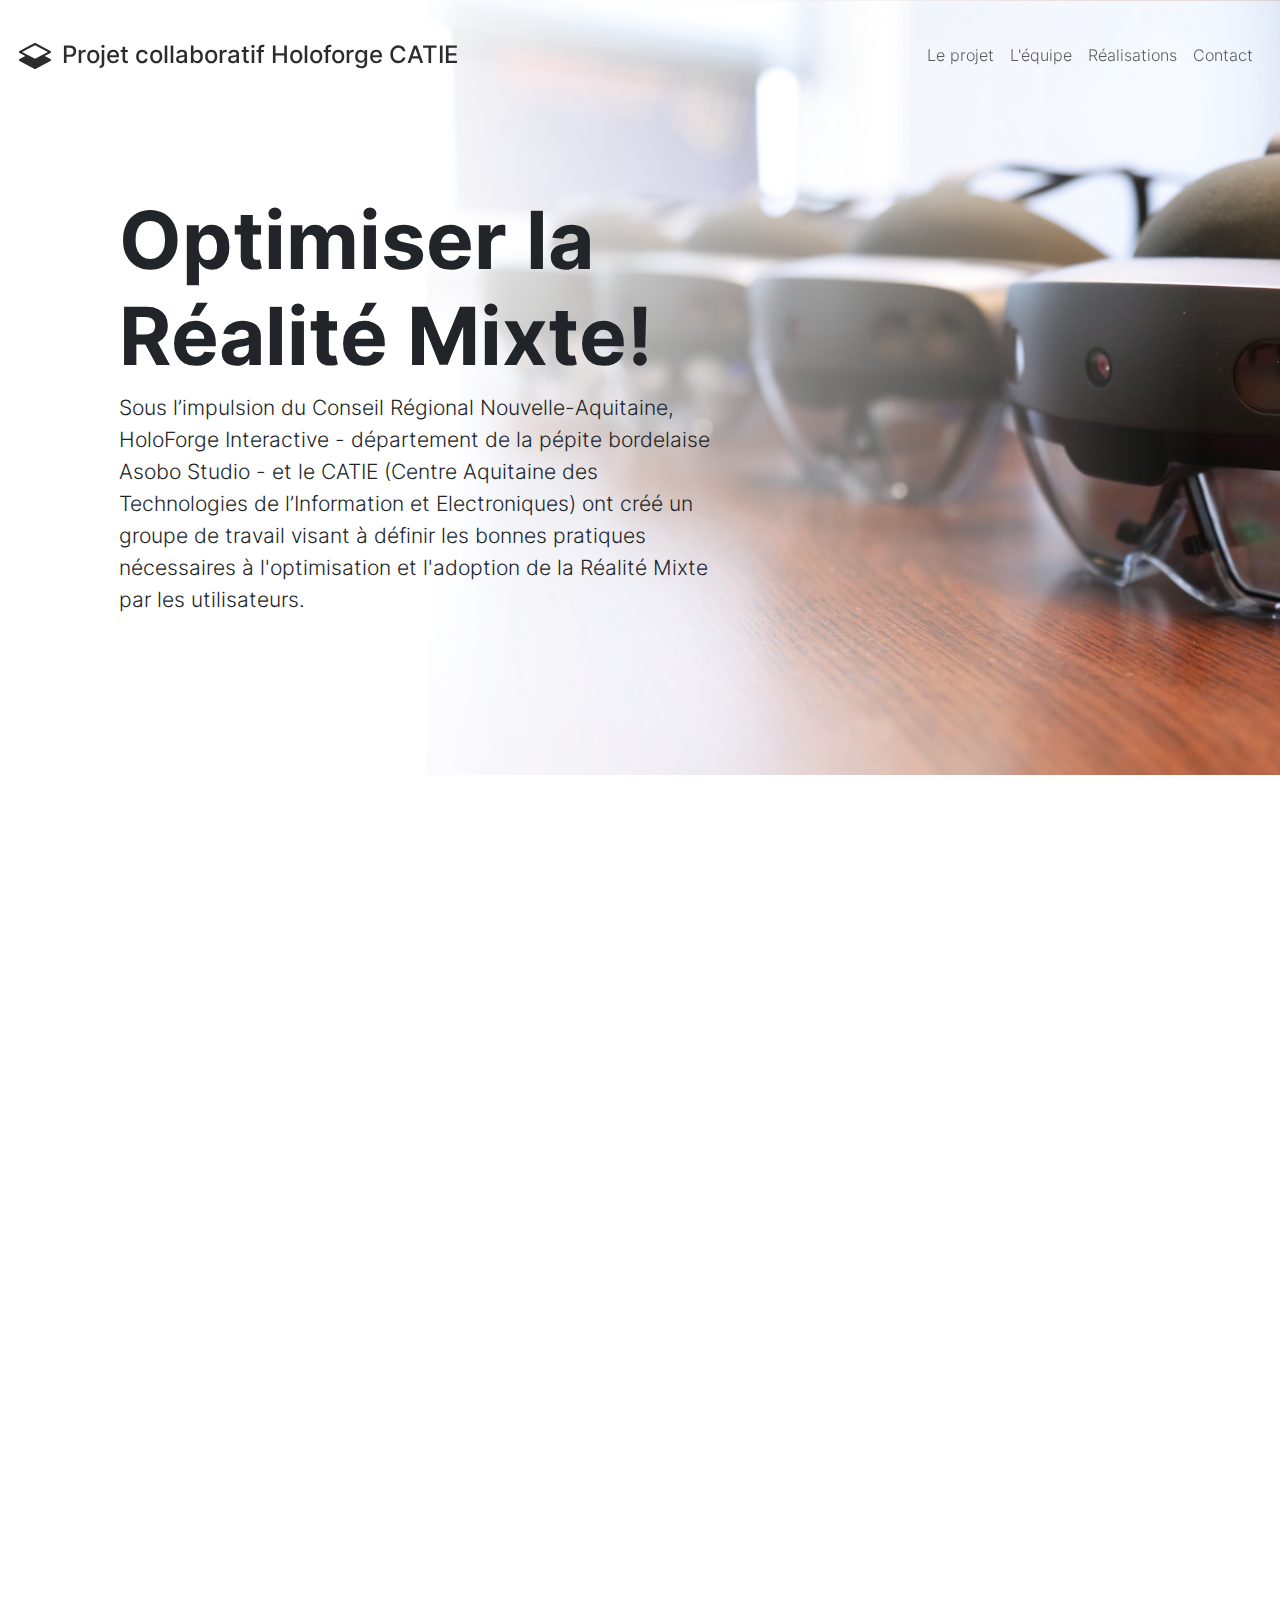
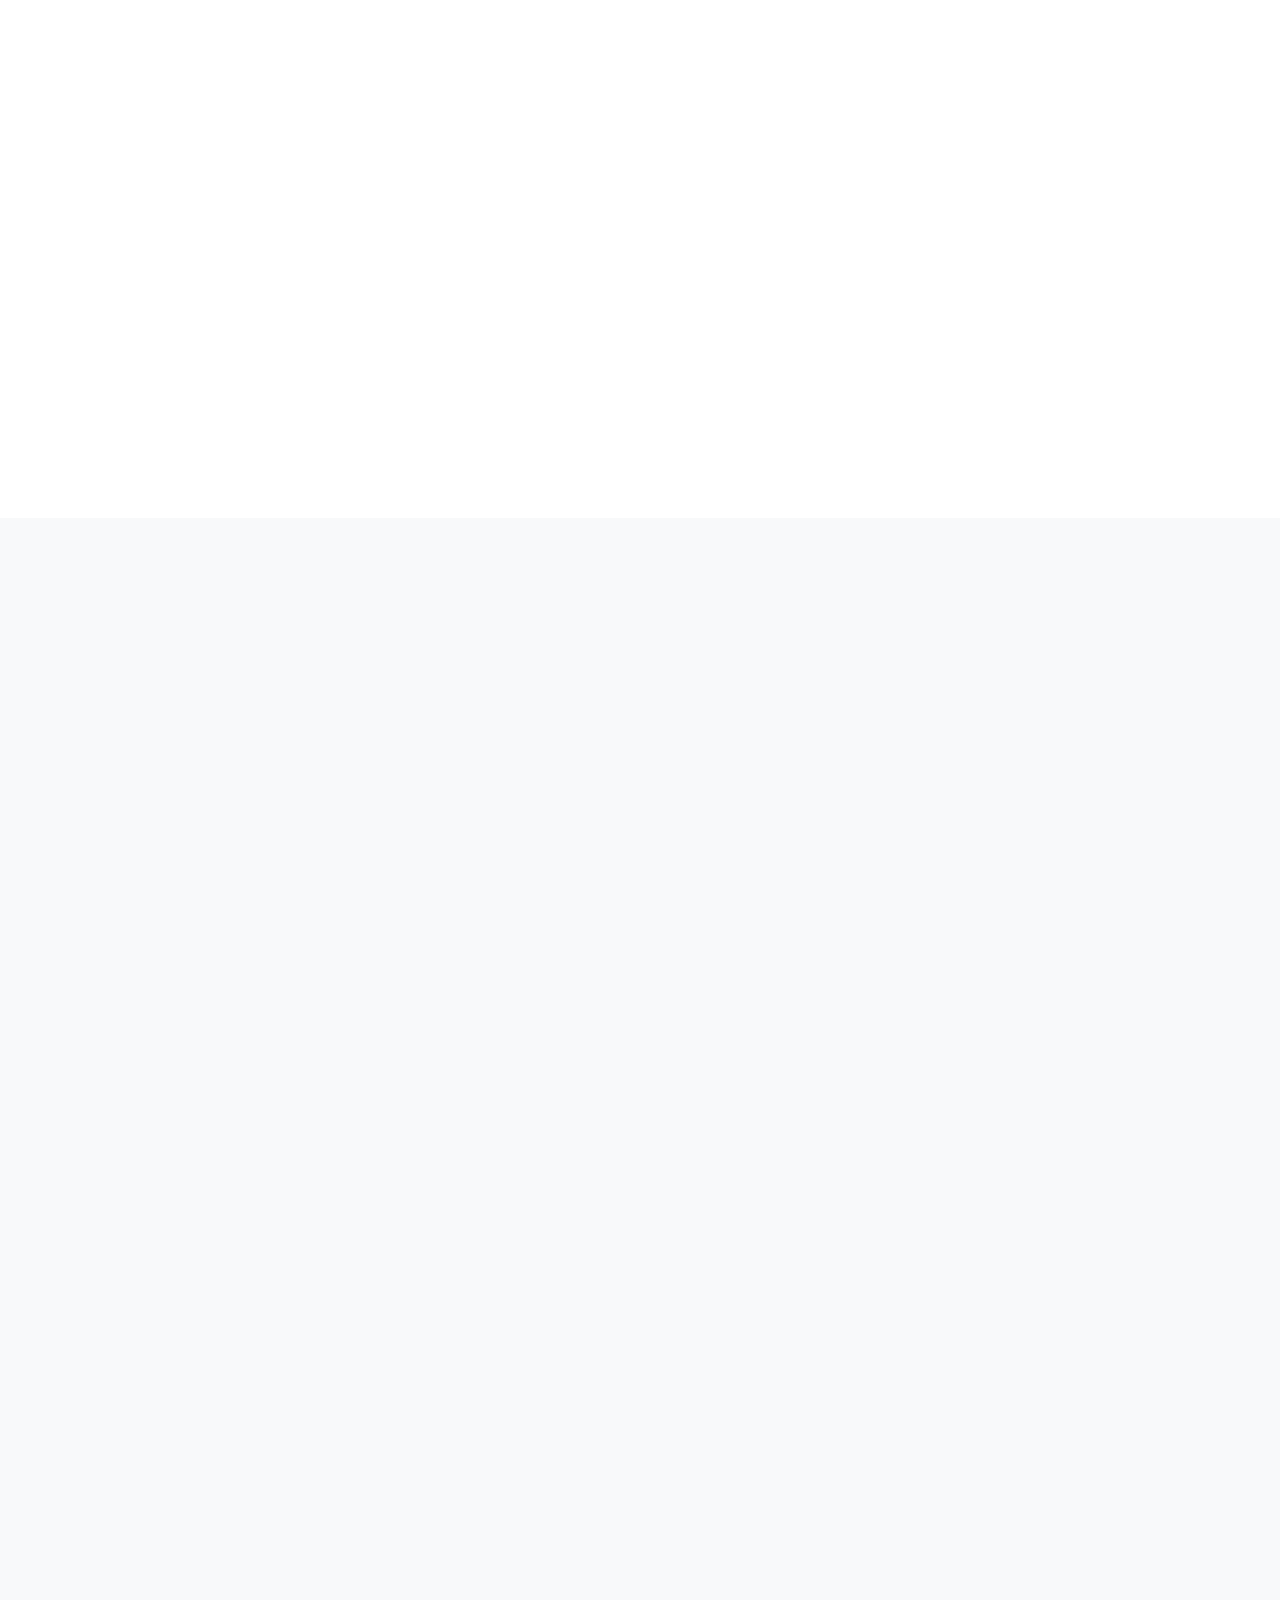
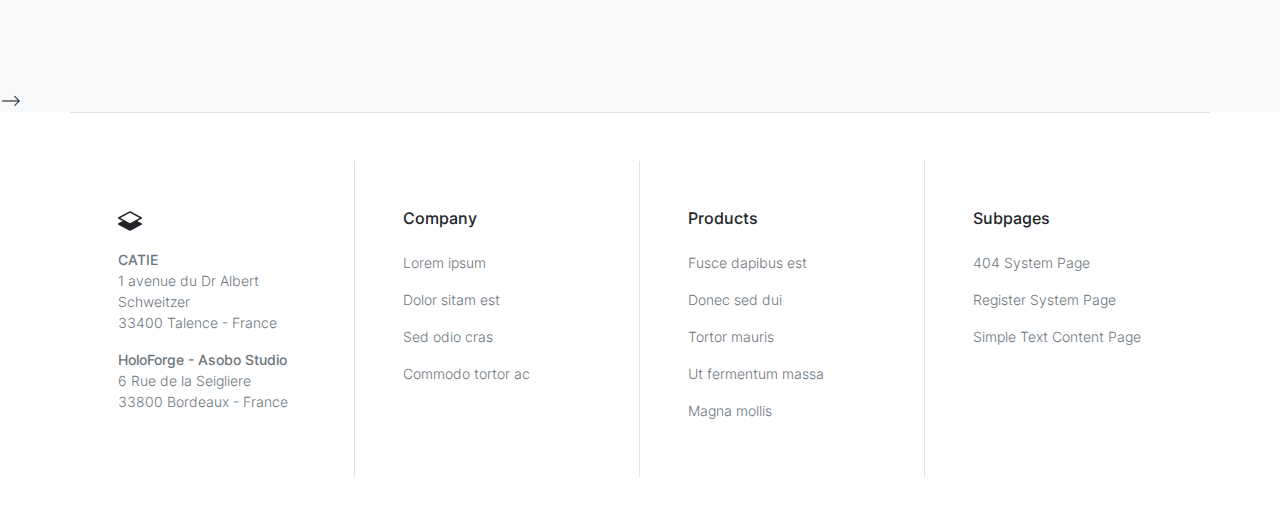
==== commit bfd1baa3: "update style" ====
--- a/index.html
+++ b/index.html
@@ -129,11 +129,15 @@
         <div class="row">
 
           <div class="col-lg-7 py-vh-6 position-relative" data-aos="fade-right">
-            <h1 class="display-1 fw-bold mt-5">Optimiser la Réalité Mixte!</h1>
-            <p class="lead">Sous l’impulsion du Conseil Régional Nouvelle-Aquitaine, HoloForge Interactive - département
+            <h1 class="display-1 fw-bold mt-5" style="margin-left: 100px;">
+              Optimiser la Réalité Mixte!
+            </h1>
+            <p class="lead" style="margin-left: 100px;">Sous l’impulsion du Conseil Régional Nouvelle-Aquitaine,
+              HoloForge Interactive - département
               de la pépite bordelaise Asobo Studio - et le CATIE (Centre Aquitaine des Technologies de l’Information et
               Electroniques) ont créé un groupe de travail visant à définir les bonnes pratiques nécessaires à
-              l'optimisation et l'adoption de la Réalité Mixte par les utilisateurs.</p>
+              l'optimisation et l'adoption de la Réalité Mixte par les utilisateurs.
+            </p>
             <!-- <a href="#" class="btn btn-dark btn-xl shadow me-3 rounded-0 my-5">Découvrez le projet</a> -->
           </div>
 
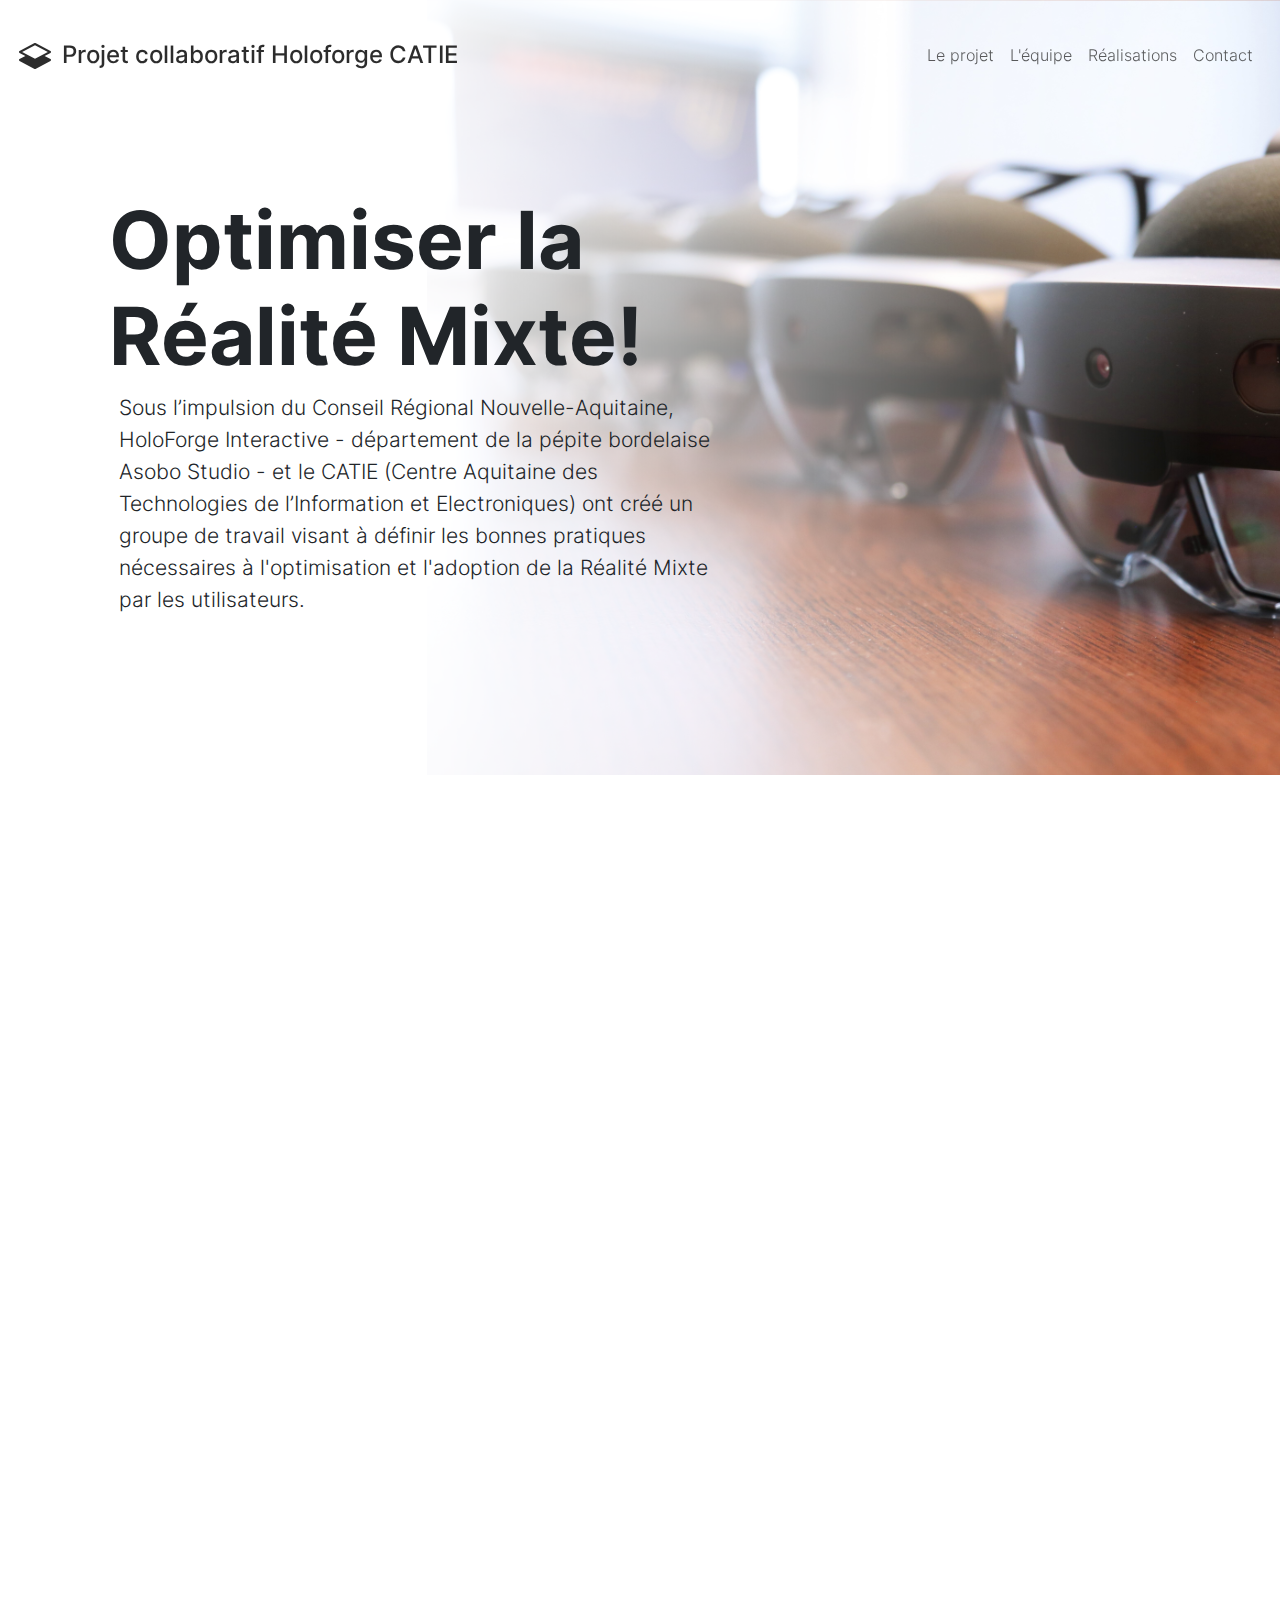
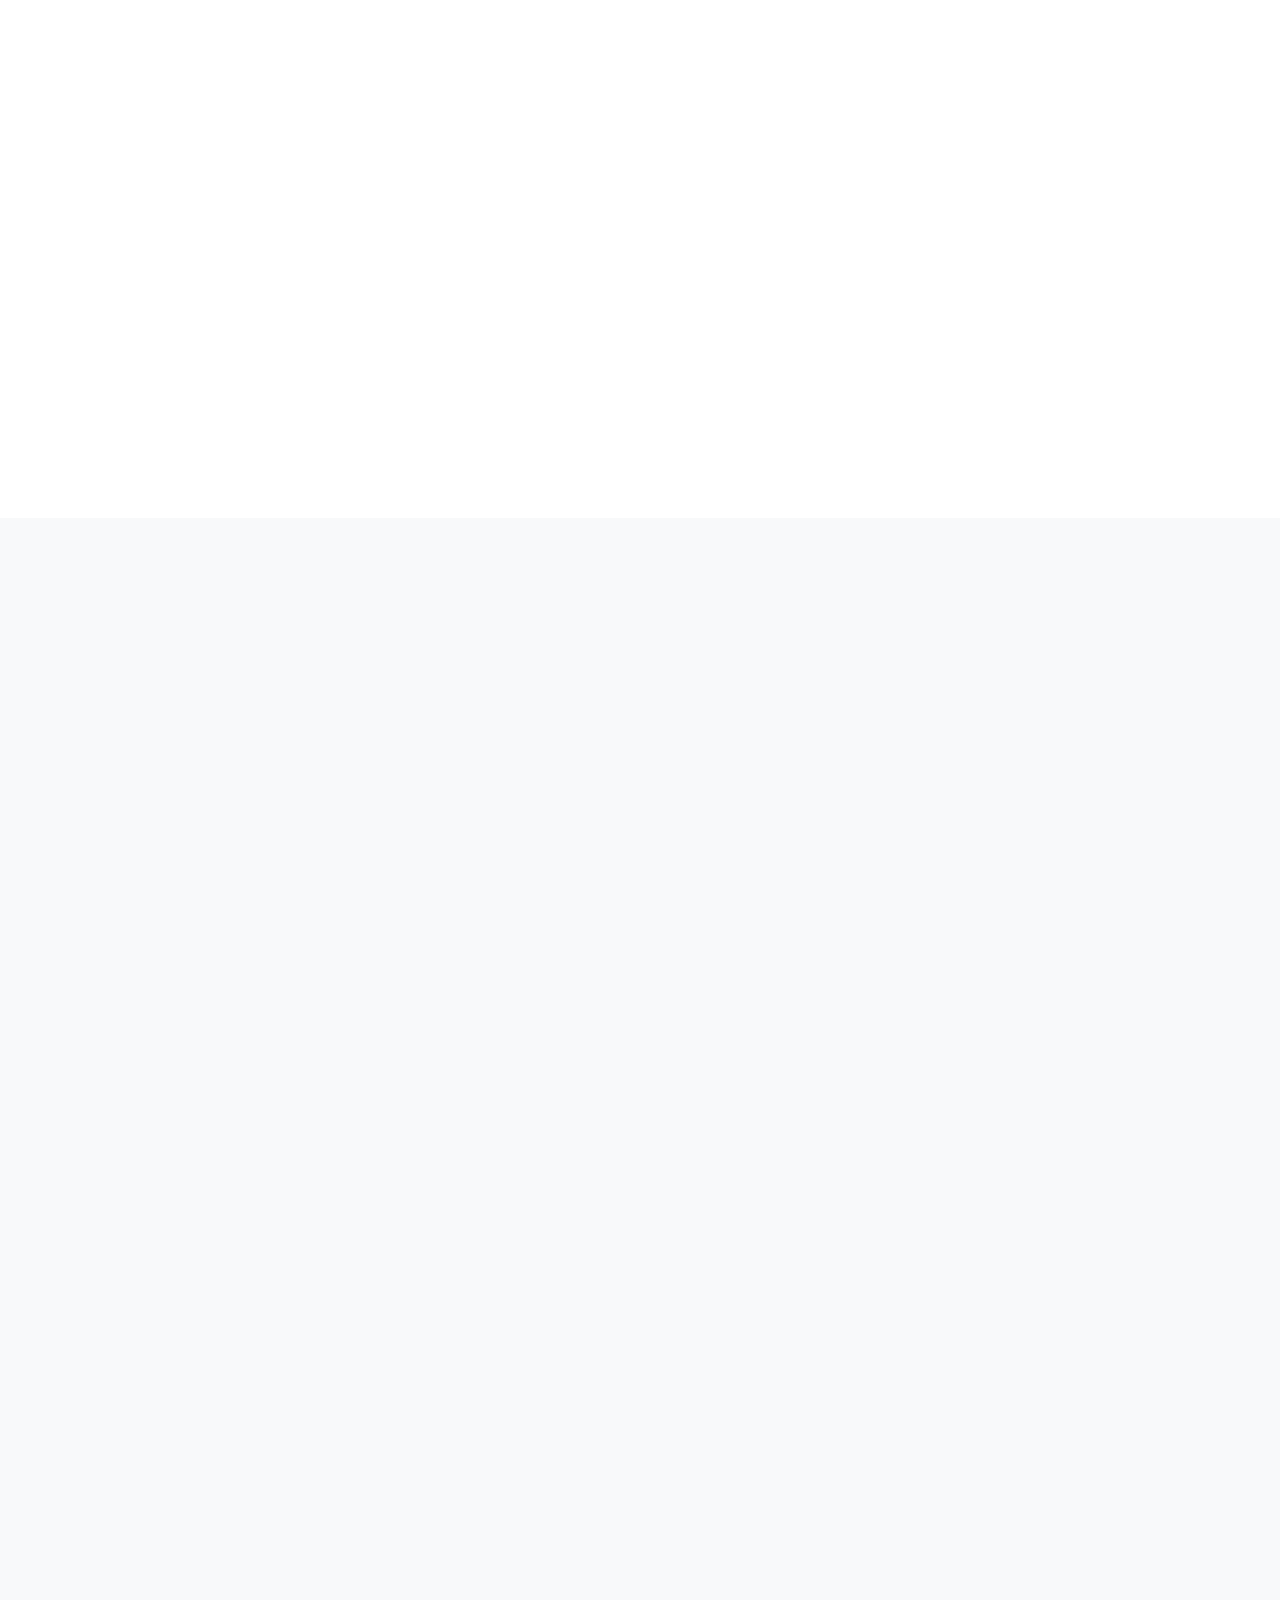
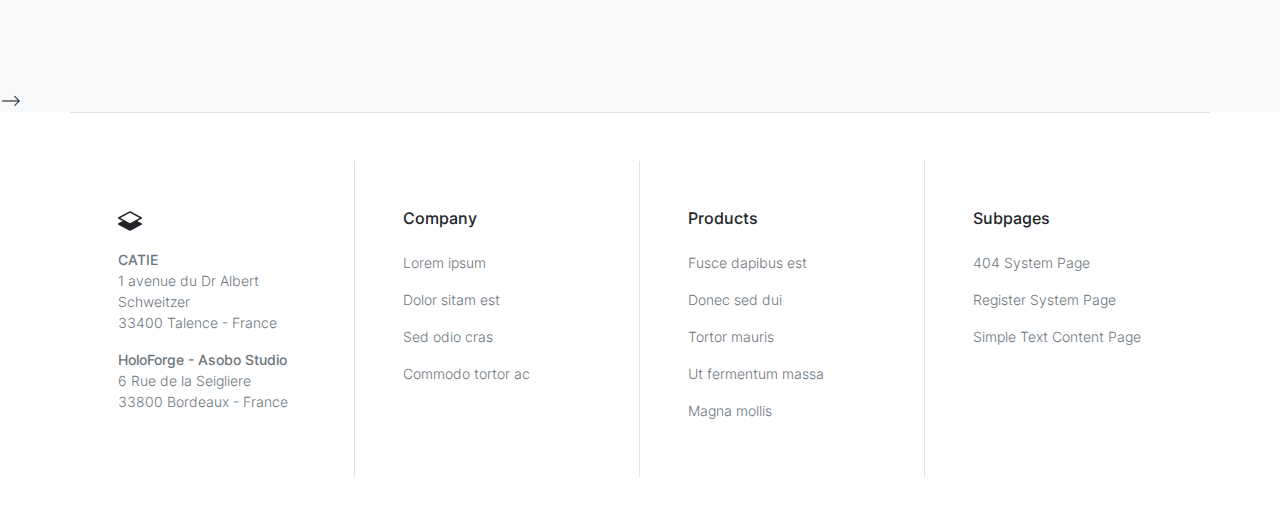
==== commit 14f92308: "new files" ====
--- a/index.html
+++ b/index.html
@@ -129,7 +129,7 @@
         <div class="row">
 
           <div class="col-lg-7 py-vh-6 position-relative" data-aos="fade-right">
-            <h1 class="display-1 fw-bold mt-5" style="margin-left: 100px;">
+            <h1 class="display-1 fw-bold mt-5" style="margin-left: 90px;">
               Optimiser la Réalité Mixte!
             </h1>
             <p class="lead" style="margin-left: 100px;">Sous l’impulsion du Conseil Régional Nouvelle-Aquitaine,
@@ -204,7 +204,7 @@
                 d="M7.646 11.854a.5.5 0 0 0 .708 0l3-3a.5.5 0 0 0-.708-.708L8.5 10.293V1.5a.5.5 0 0 0-1 0v8.793L5.354 8.146a.5.5 0 1 0-.708.708l3 3z" />
             </svg>
 
-            <a target="_blank" href="download/pdf1.pdf" data-splitbee-event="Click Download"
+            <a target="_blank" href="download/Ensemble des méthodes d'évaluation spécialement dédiées à la RM.pdf" data-splitbee-event="Click Download"
               aria-label="Download this template" class="link-dark pb-1 link-fancy me-2">
               Téléchargez les méthodologies d'évaluation
             </a>
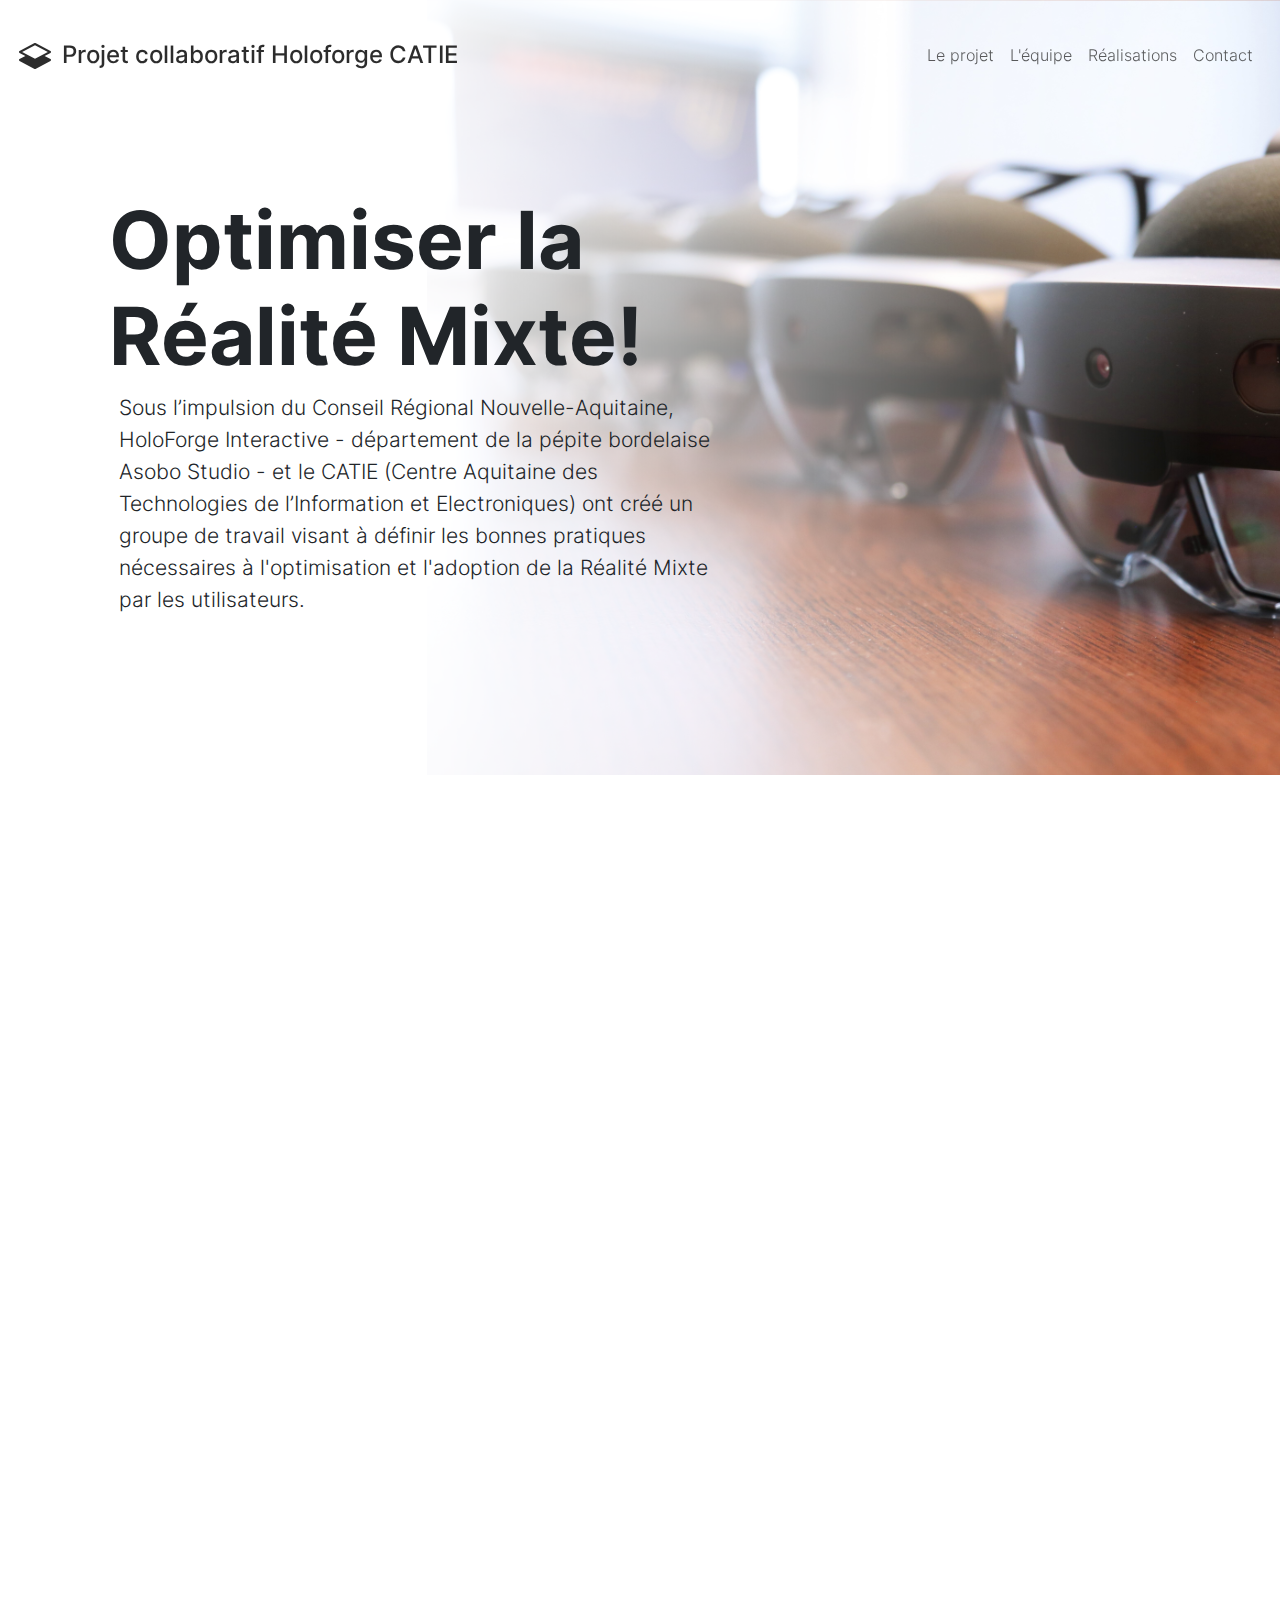
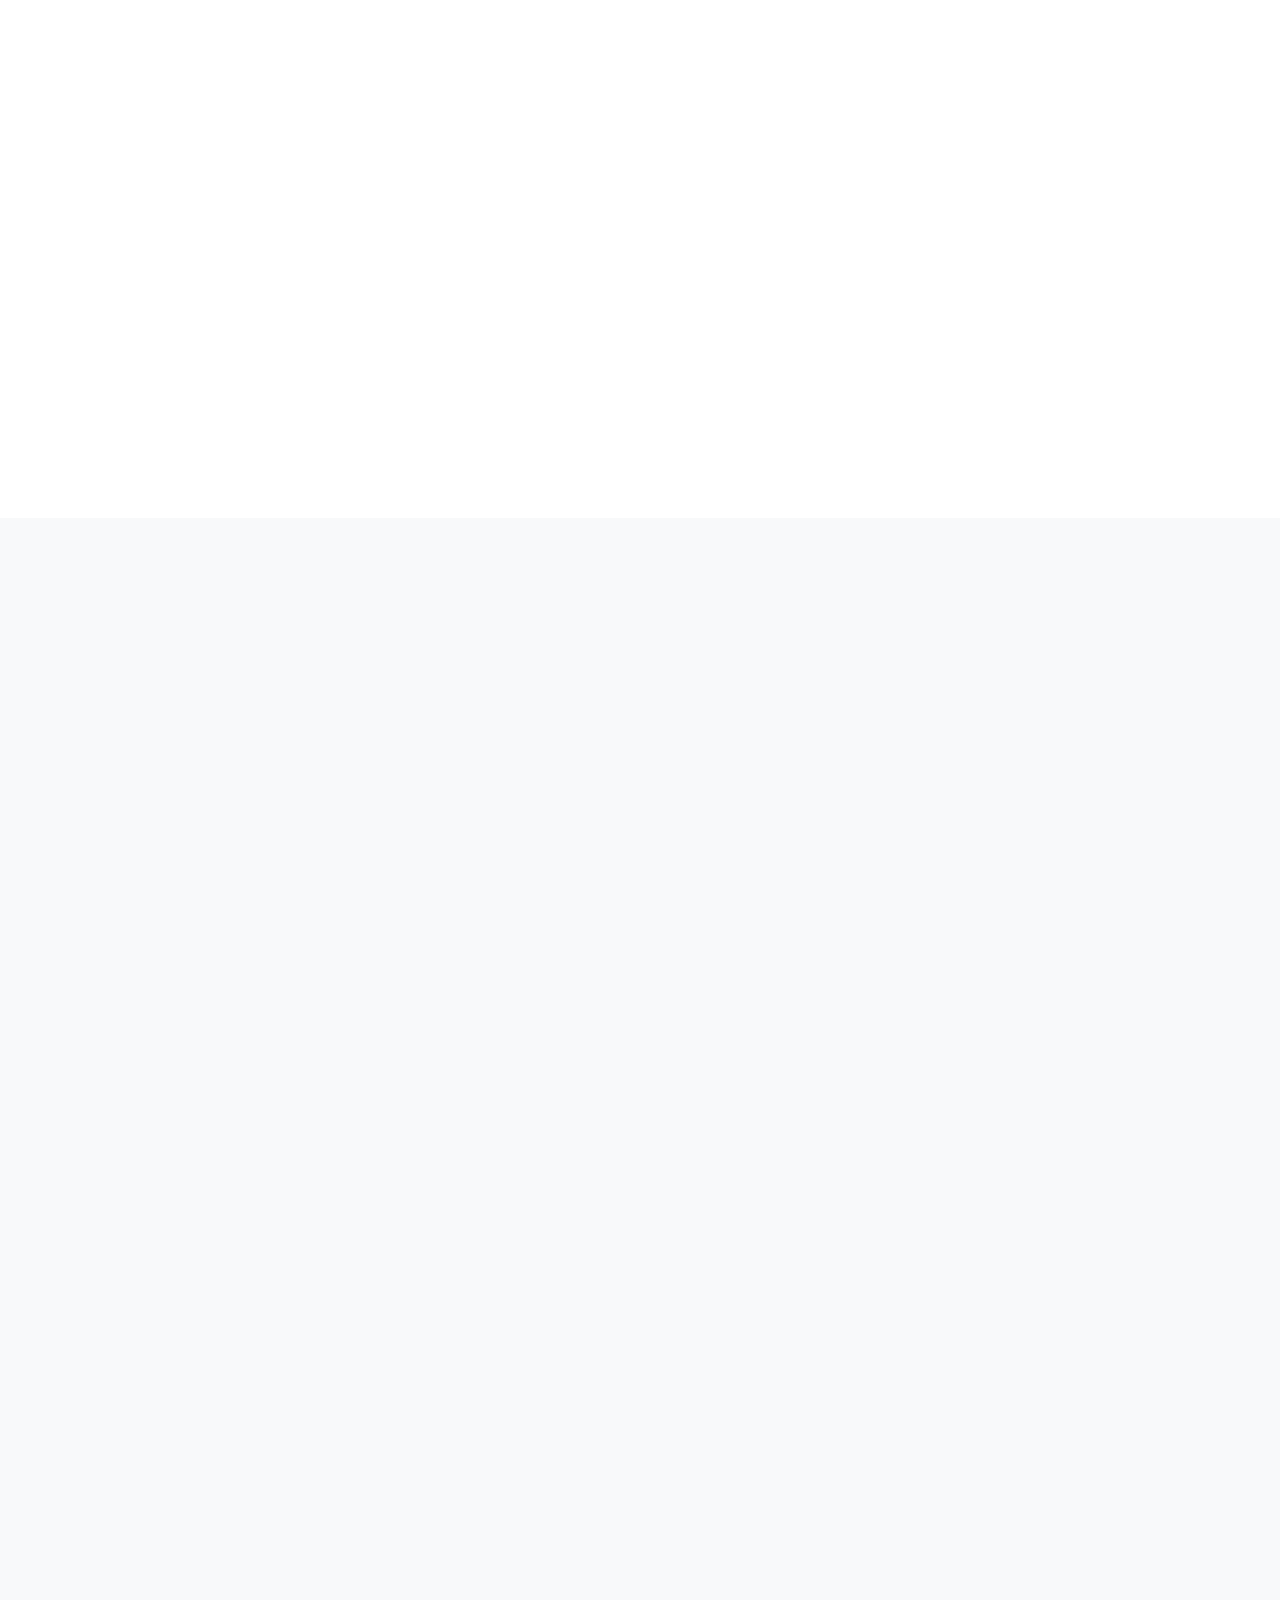
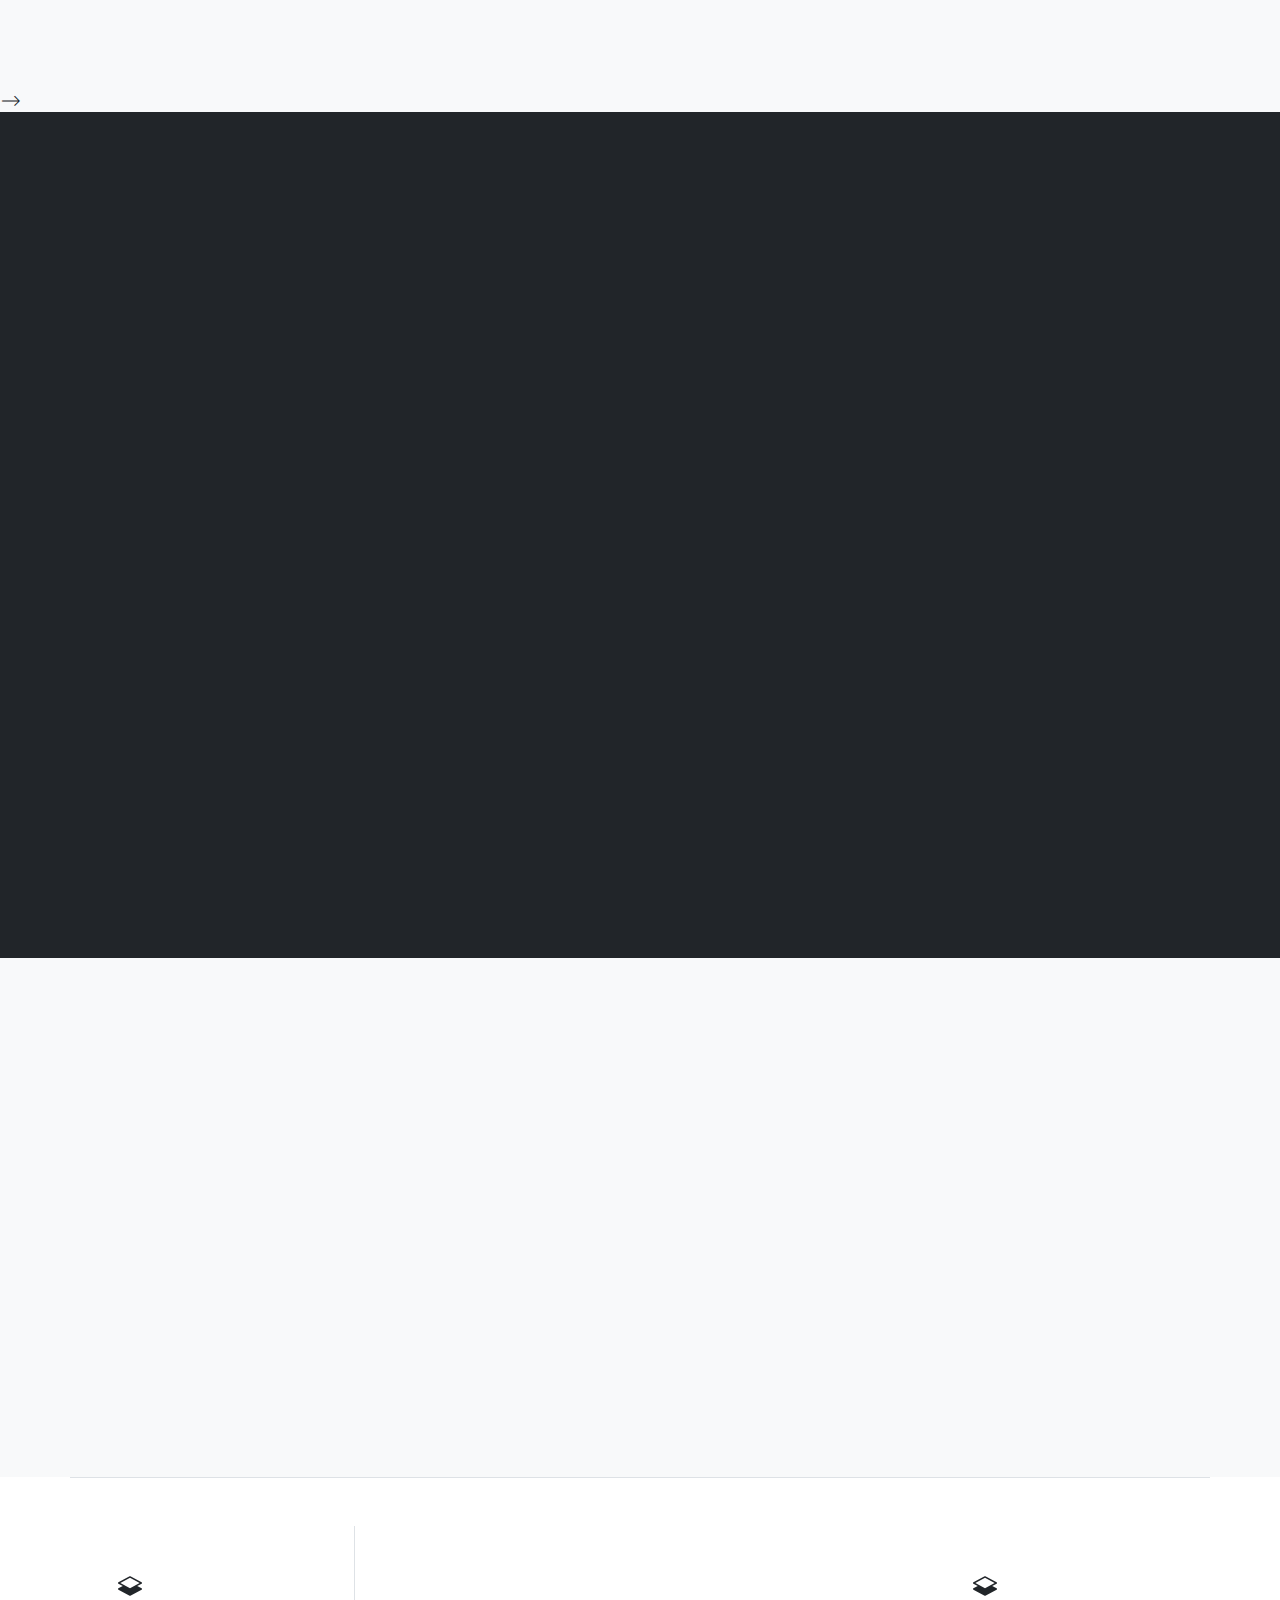
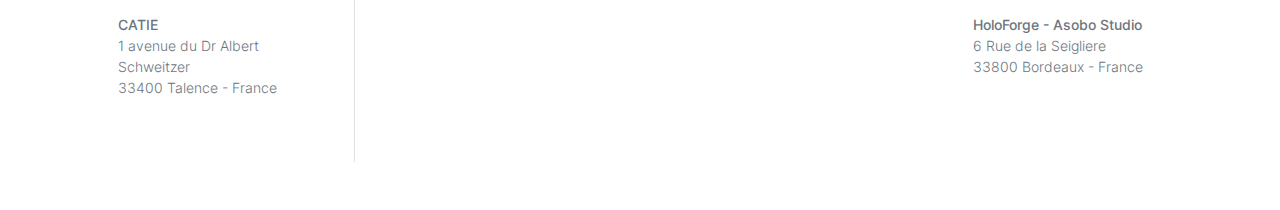
==== commit e584f962: "add youtube video and white book" ====
--- a/index.html
+++ b/index.html
@@ -326,7 +326,8 @@
 
       </div>
       -->
-      <!-- <div class="container py-vh-4 w-100 overflow-hidden">
+      
+     <!--  <div class="container py-vh-4 w-100 overflow-hidden">
   <div class="row d-flex justify-content-center align-items-center">
     <div class="col-lg-5">
   <h3 class="py-5 border-top border-dark" data-aos="fade-right">What our clients say</h3>
@@ -340,11 +341,11 @@
       CEO of Stride Ltd.</span>
   </blockquote>
 </div>
-
-    </div>
-    </div>
-
-<div class="py-vh-6 bg-gray-900 text-light w-100 overflow-hidden" id="workwithus">
+ -->
+   <!--  </div>
+    </div> -->
+    
+    <div class="py-vh-6 bg-gray-900 text-light w-100 overflow-hidden" id="workwithus">
       <div class="container">
         <div class="row d-flex justify-content-center">
           <div class="row d-flex justify-content-center text-center">
@@ -353,21 +354,21 @@
               <h2 class="display-6 mb-5">Illustration du POC évaluation comportementale en RM</h2>
             </div>
             <div class="col-12">
-              <iframe width="640" height="360" src="https://www.youtube.com/watch?v=rlke3dBmHbY&t" frameborder="0"
+              <iframe width="640" height="360" src="https://www.youtube.com/watch?v=rlke3dBmHbY" frameborder="0"
                 allowfullscreen></iframe>
             </div>
           </div>
 
         </div>
       </div>
-</div>
+</div> 
 
     <div class="py-vh-6 bg-white-900 text-light w-100 overflow-hidden" id="workwithus">
       <div class="container">
         <div class="row d-flex justify-content-center">
           <div class="row d-flex justify-content-center text-center">
             <div class="col-lg-8 text-center" data-aos="fade">
-              <p class="text-secondary lead">Consultez gratuitement notre livre blanc</p>
+              <p class="text-secondary lead">Pour partager et échanger sur la thématique d'optimisation de solution de réalité mixte, HoloForge et le CATIE ont élaboré un livre blanc regroupant la majeur partie des éléments sortants de ce premier projet collaboratif.</p>
             </div>
             <div class="col-12">
               <a href="download/pdf1.pdf" data-splitbee-event="Click Download"
@@ -379,7 +380,7 @@
       </div>
     </div>
 
-    <div class="bg-light w-100 overflow-hidden" id="testimonials">
+    <!-- <div class="bg-light w-100 overflow-hidden" id="testimonials">
       <div class="container py-vh-6">
         <div class="row d-flex justify-content-center">
           <div class="col-12 col-lg-10 col-xl-8 text-center">
@@ -437,8 +438,8 @@
                     </div>
                   </div>
                 </div>
-              </div>
-
+              </div> -->
+<!-- 
               <div class="col-12 col-lg-6 col-xl-4">
                 <div class="card p-4 shadow mt-3 border-0" data-aos="fade-down">
                   <div class="card-body">
@@ -541,7 +542,7 @@
 
         </div>
       </div>
-    </div>
+    </div> -->
 
     <!-- <div class="small py-vh-3 w-100 overflow-hidden">
   <div class="container">
@@ -638,13 +639,22 @@
             1 avenue du Dr Albert Schweitzer<br>
             33400 Talence - France<br>
           </address>
+        </div>
+
+        <div class="col-12 col-lg-6 col-xl-3 p-5">
+          <svg xmlns="http://www.w3.org/2000/svg" width="24" height="24" fill="currentColor" class="bi bi-layers-half"
+            viewbox="0 0 16 16">
+            <path
+              d="M8.235 1.559a.5.5 0 0 0-.47 0l-7.5 4a.5.5 0 0 0 0 .882L3.188 8 .264 9.559a.5.5 0 0 0 0 .882l7.5 4a.5.5 0 0 0 .47 0l7.5-4a.5.5 0 0 0 0-.882L12.813 8l2.922-1.559a.5.5 0 0 0 0-.882l-7.5-4zM8 9.433 1.562 6 8 2.567 14.438 6 8 9.433z" />
+          </svg>
           <address class="text-secondary mt-3">
             <strong>HoloForge - Asobo Studio</strong><br>
             6 Rue de la Seigliere<br>
             33800 Bordeaux - France<br>
           </address>
-        </div>
-        <div class="col-12 col-lg-6 col-xl-3 border-end p-5">
+        </div> 
+        
+        <!-- <div class="col-12 col-lg-6 col-xl-3 border-end p-5">
           <h3 class="h6 mb-3">Company</h3>
           <ul class="nav flex-column">
             <li class="nav-item">
@@ -692,7 +702,7 @@
                 Page</a>
             </li>
           </ul>
-        </div>
+        </div> -->
       </div>
     </div>
 
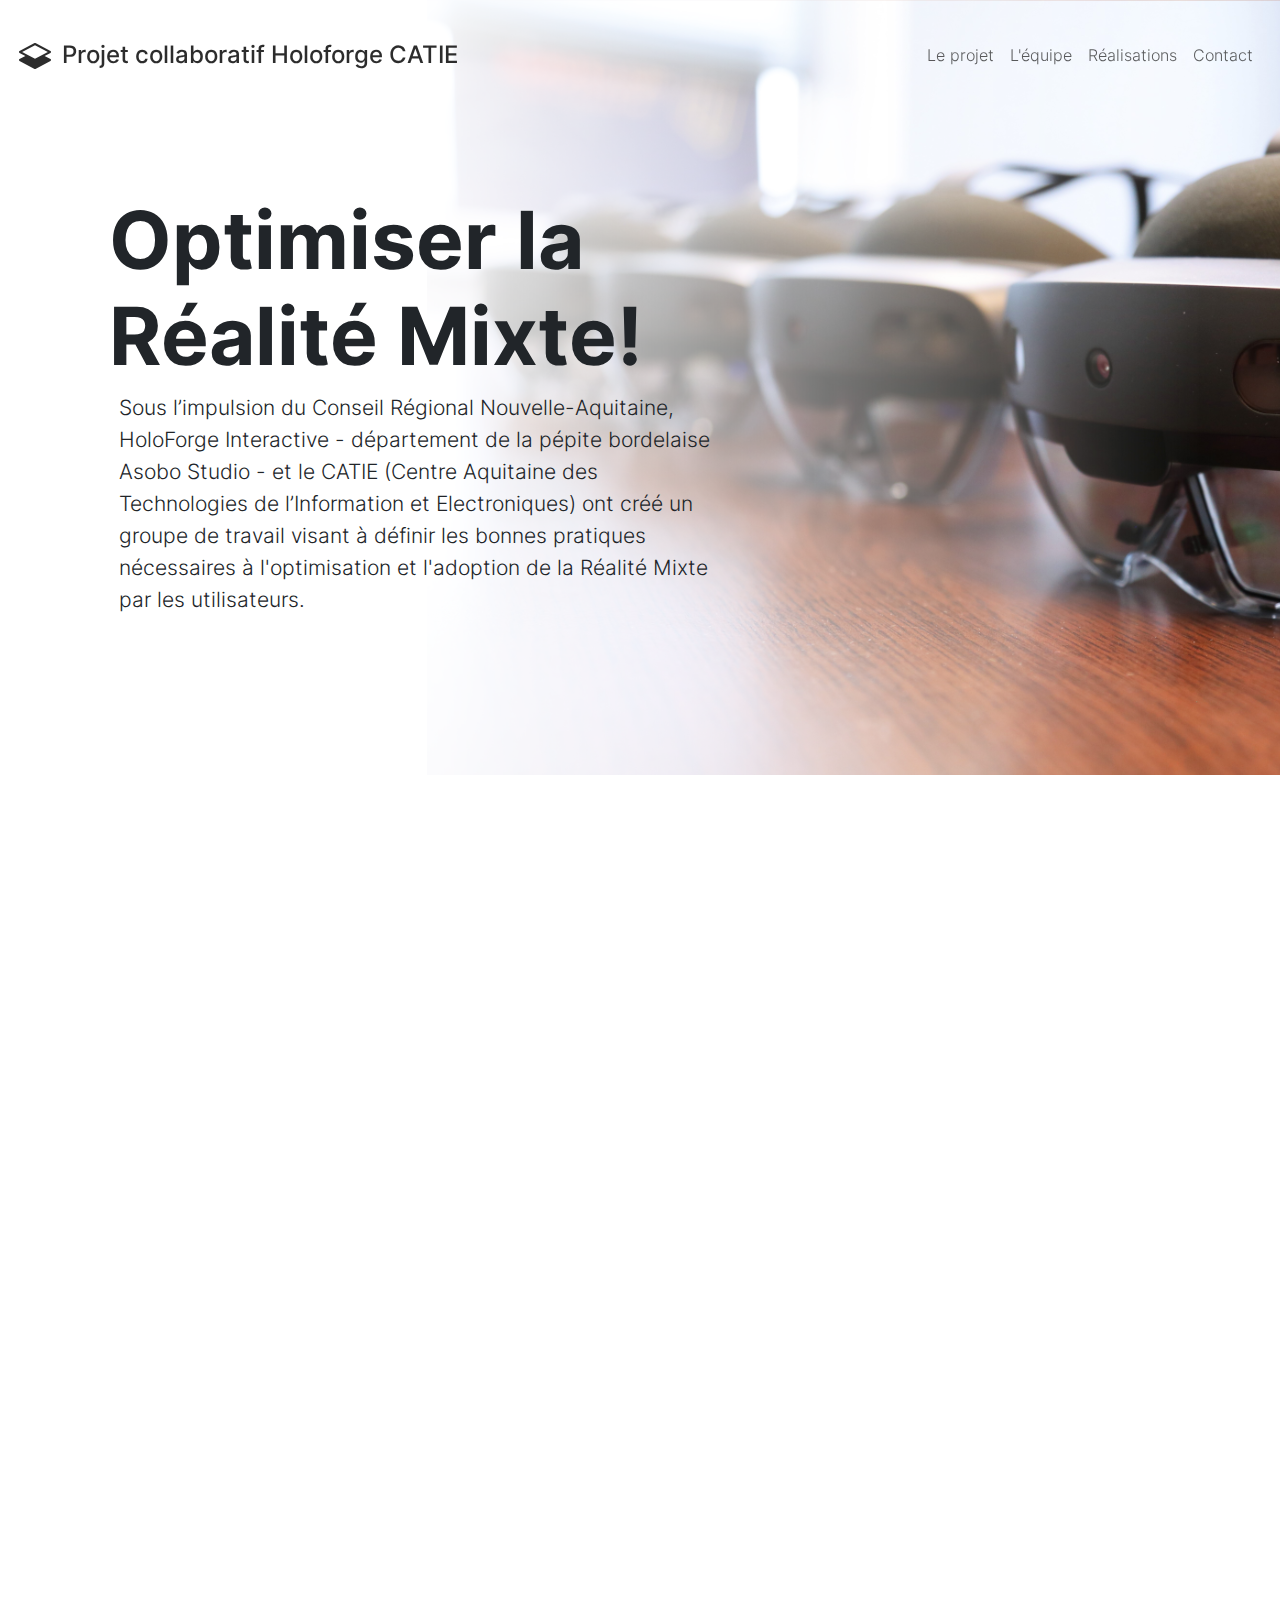
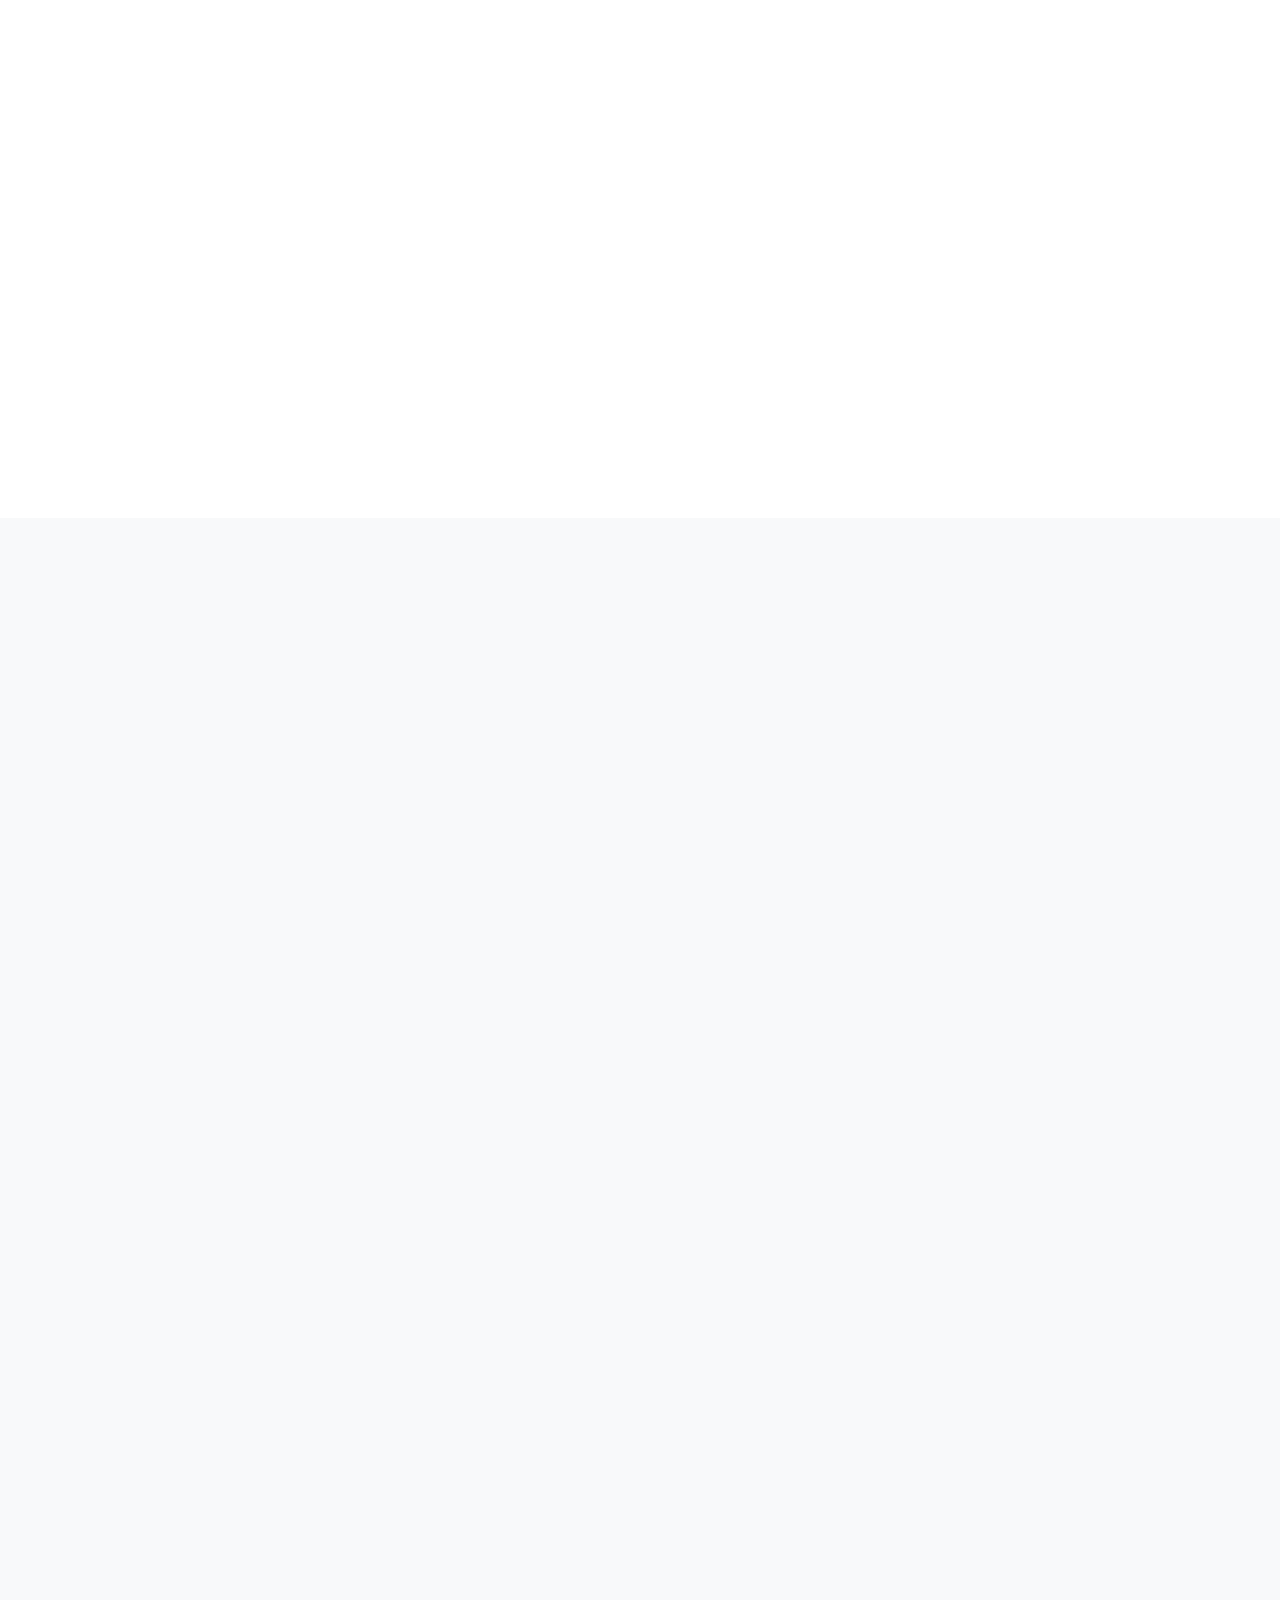
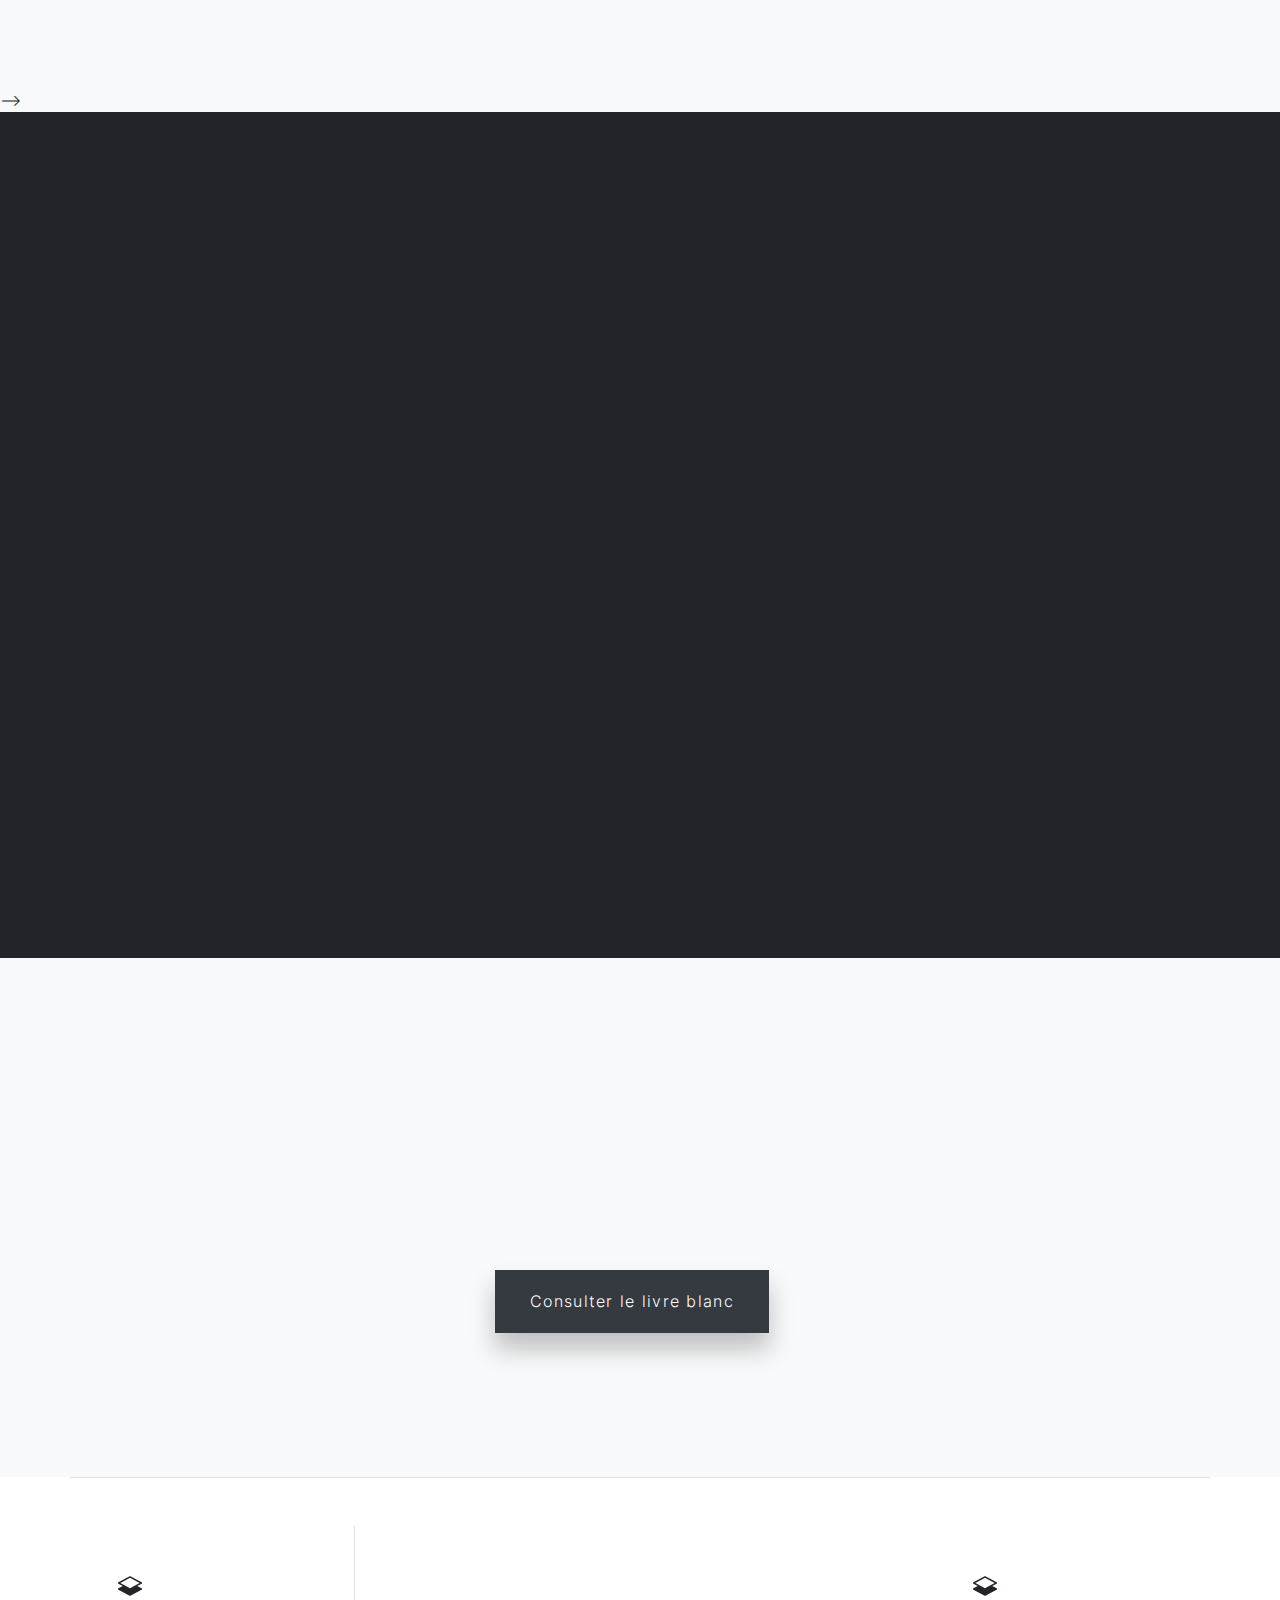
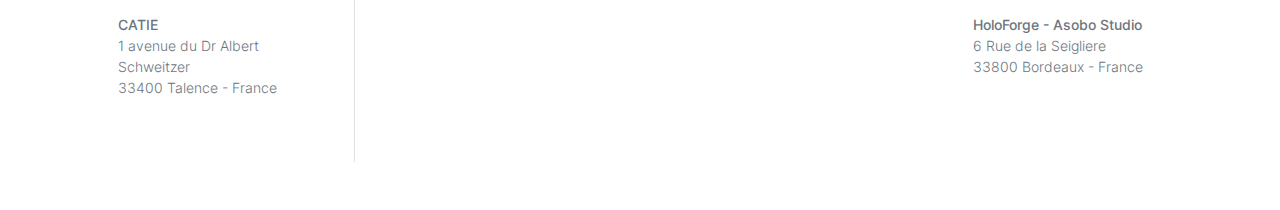
==== commit f51f6f8a: "updated shadow and letter-spacing" ====
--- a/index.html
+++ b/index.html
@@ -354,7 +354,7 @@
               <h2 class="display-6 mb-5">Illustration du POC évaluation comportementale en RM</h2>
             </div>
             <div class="col-12">
-              <iframe width="640" height="360" src="https://www.youtube.com/watch?v=rlke3dBmHbY" frameborder="0"
+              <iframe width="640" height="360" src="https://www.youtube.com/embed/rlke3dBmHbY"  frameborder="0"
                 allowfullscreen></iframe>
             </div>
           </div>
@@ -371,9 +371,10 @@
               <p class="text-secondary lead">Pour partager et échanger sur la thématique d'optimisation de solution de réalité mixte, HoloForge et le CATIE ont élaboré un livre blanc regroupant la majeur partie des éléments sortants de ce premier projet collaboratif.</p>
             </div>
             <div class="col-12">
-              <a href="download/pdf1.pdf" data-splitbee-event="Click Download"
-                class="btn btn-dark btn-xl shadow me-3 mt-4" aria-label="Download this template"
-                data-aos="fade-down">Consulter le livre blanc</a>
+              <a href="download/pdf1.pdf" data-splitbee-event="Click Download" 
+                class="btn btn-dark btn-xl shadow-sm me-3 mt-4 aos-init aos-animate" 
+                aria-label="Download this template" data-aos="fade-down" 
+                style="letter-spacing: 0.08em;">Consulter le livre blanc</a>
             </div>
           </div>
         </div>
@@ -733,10 +734,10 @@
       if (scrollpos >= header_height) { add_class_on_scroll() }
       else { remove_class_on_scroll() }
 
-      console.log(scrollpos)
+      (scrollpos)
     })
   </script>
 
 </body>
 
-</html>+</html>
